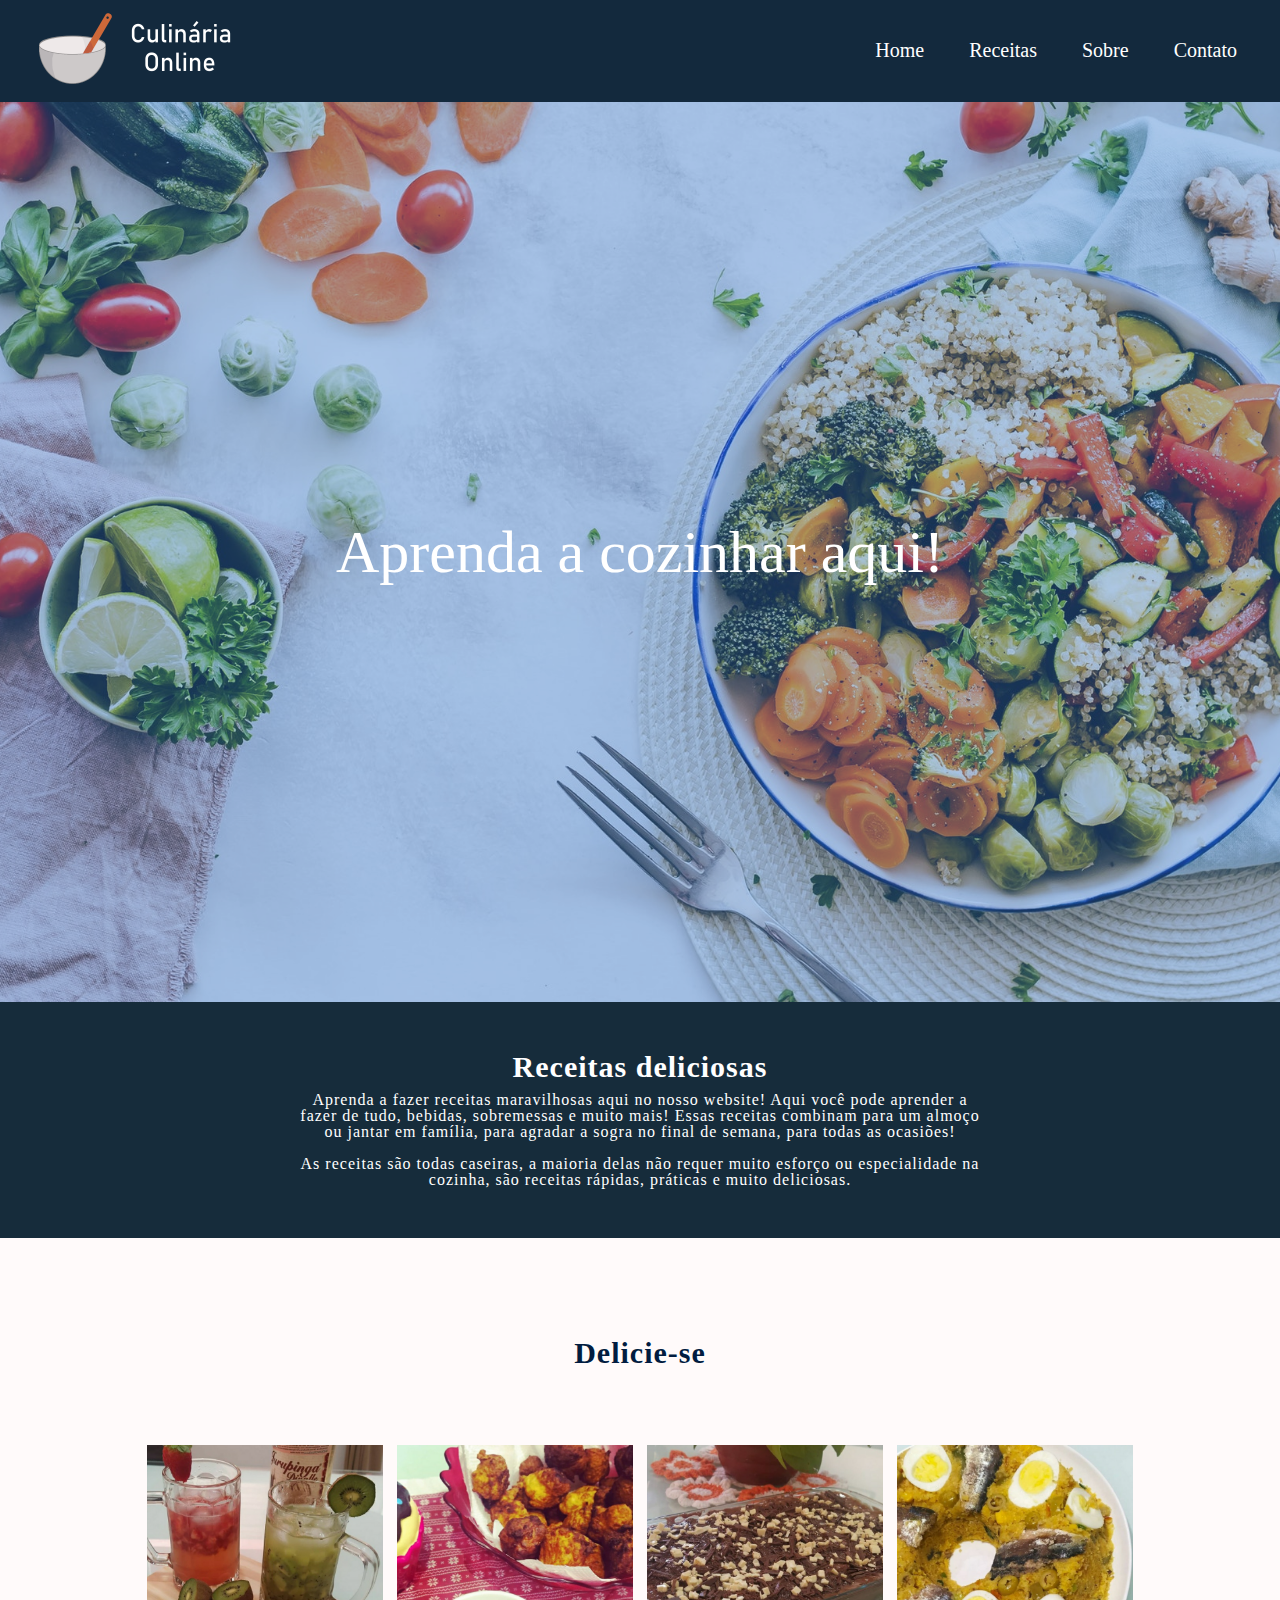
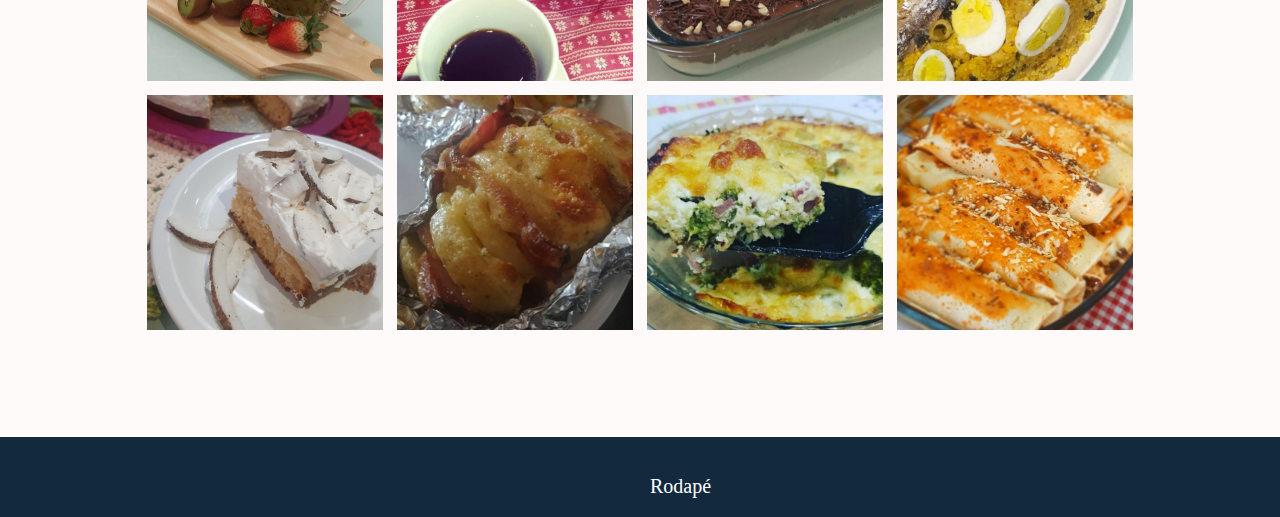
==== index.html @ c790b9dd "Versão 3 Site" ====
<!DOCTYPE html>

<html lang="pt-br">
<head>
	<meta charset="utf-8">
	<meta name="viewport" content="width=device-width, initial-scale=1.0">
	<title>Culinária Online</title>
  	<link rel="shortcut icon" href="img/culinaria_online(favicon).png">
 	<link rel="stylesheet" type="text/css" href="css/reset.css">
	<link rel="stylesheet" type="text/css" href="css/style.css">
</head>

<body>
	<header class="stick">
		<nav class="menu-opcoes">
			<h1><img src="img/culinaria_online(logo).png"></h1>
			<input type="checkbox" id="checkbox-menu">
			<label for="checkbox-menu" class="hamburguer">
				<span></span>
				<span></span>
				<span></span>
			</label>
			<ul>
				<li><a href="#">Home</a></li>
				<li><a href="#">Receitas</a></li>
				<li><a href="#">Sobre</a></li>
				<li><a href="#">Contato</a></li>
			</ul>
		</nav>
	</header>
	<div class="banner">
		<img src="img/comida_banner.jpg">
		<div class="content">
			<h2>Aprenda a cozinhar aqui!</h2>
		</div>
	</div>
	<section class="receitas">
		<div class="contentrec">
			<h2 class="heading">Receitas deliciosas</h2>
			<p class="texto"> Aprenda a fazer receitas maravilhosas aqui no nosso website! Aqui você pode aprender a fazer de tudo, bebidas, sobremessas e muito mais! Essas receitas combinam para um almoço ou jantar em família, para agradar a sogra no final de semana, para todas as ocasiões!<br><br> As receitas são todas caseiras, a maioria delas não requer muito esforço ou especialidade na cozinha, são receitas rápidas, práticas e muito deliciosas.</p>
		</div>
	</section>
	<section class="part3">
		<h2 class="titulo">Delicie-se</h2>
		<div class="galeria">
			<div class="imagem"><span><img src="img/caipirinha.png"></span> 
				<div class="datalhes">
					<div class="content2">
						<h2>Caipirinha</h2>
						<p>Quer aprender a fazer caipirinha? <a href="">Clique aqui</a></p>
					</div>
				</div>
			</div>
			<div class="imagem"><span><img src="img/bolinho-chuva.png"></span>
				<div class="datalhes">
					<div class="content2">
						<h2>Bolinho de chuva</h2>
						<p>Quer aprender a fazer bolinho de chuva? <a href="">Clique aqui</a></p>
					</div>
				</div>
			</div>
			<div class="imagem"><span><img src="img/doce-choco.png"></span>
				<div class="datalhes">
					<div class="content2">
						<h2>Prestígio de travessa</h2>
						<p>Quer aprender a fazer prestígio de travessa? <a href="">Clique aqui</a></p>
					</div>
				</div>
			</div>
			<div class="imagem"><span><img src="img/cuscuz-paulistapng.png"></span>
				<div class="datalhes">
					<div class="content2">
						<h2>Cuscuz paulista</h2>
						<p>Quer aprender a fazer cuscuz paulista? <a href="">Clique aqui</a></p>
					</div>
				</div>
			</div>
			<div class="imagem"><span><img src="img/doce-coco.png"></span>
				<div class="datalhes">
					<div class="content2">
						<h2>Doce de coco</h2>
						<p>Quer aprender a fazer quer fazer doce de coco? <a href="">Clique aqui</a></p>
					</div>
				</div>
			</div>
			<div class="imagem"><span><img src="img/batata-recheada.png"></span>
				<div class="datalhes">
					<div class="content2">
						<h2>Batata recheada</h2>
						<p>Quer aprender a fazer batata recheada? <a href="">Clique aqui</a></p>
					</div>
				</div>
			</div>
			<div class="imagem"><span><img src="img/brocolis-gratinado.png"></span>
				<div class="datalhes">
					<div class="content2">
						<h2>Brócolis gratinado</h2>
						<p>Quer aprender a fazer brócolis gratinado? <a href="">Clique aqui</a></p>
					</div>
				</div>
			</div>
			<div class="imagem"><span><img src="img/lasanha.png"></span>
				<div class="datalhes">
					<div class="content2">
						<h2>Panqueca recehada</h2>
						<p>Quer aprender a fazer panqueca recheada? <a href="">Clique aqui</a></p>
					</div>
				</div>
			</div>
		</div>
	</section>

	<footer>
		<h1> Rodapé </h1>

	</footer>
	
</body>
</html>
---- css/style.css ----
*{
		margin: 0;
		padding: 0;
		box-sizing: border-box;
	}

	body {
		font-family: Bahnschrift;
		color: #001D49;
		background-color: #FFFAFA;
	}

	html {
		scroll-behavior: smooth;
	}

	header{
	}

	nav {
		position: relative;
    	background: #13293D;
  		padding: 0;
    	color: #fff;
    	overflow: hidden;
    	display: flex;
    	flex-direction: column;
    	align-items: center;
	}

	nav ul{
		float: right;
		list-style: none;
	}

	nav ul li {
		display: inline-block;
		line-height: 50px;
		margin: 0 15px; 
	}

	nav ul li a{
		position: relative;
		padding: 10px 8px;
		color: #ffffff;
		font-size: 20px;
		text-decoration: none;
	}

	nav a:hover {
		background: #E8F1F2;
		color: #13293D;
		transition: 0.5s;
	}


	h1 {
		position: relative;
		padding: 5px 0;
		color: #fff;
		font-size: 18px;
		text-decoration: none;
	}

	footer {
		position: relative;
    	background: #13293D;
  		padding: 10px;
  		width: 100%;
  		height: 80px;
    	color: #fff;
    	overflow: hidden;
    	display: flex;
    	flex-direction: column;
	}

	footer h1 {
		position: absolute;
		width: 20%;
		top: 50;
		bottom: 20%;
		font-size: 20px;
		margin-left: 50%;

	}
	
	.banner {
		position: relative;
		width: 100%;
		height: 100vh;
		background: #3475ca;
		display: flex;
		justify-content: center;
		align-items: center;
	}
	
	.banner img{
		position: absolute;
		top: 0;
		left: 0;
		width: 100%;
		height: 100%;
		object-fit: cover;
		opacity: 0.6;
	}

	.banner .content {
		position: relative;
		max-width: 750px;
		text-align: center;
	}

	.banner .content h2 {
		color: #fff;
		font-size: 60px;

	}

	.receitas{
		position: relative;
		width: 100%;
		display: flex;
	}

	.receitas .contentrec {
		background: #162c3b;
		padding: 50px;
		padding-right: 300px;
		padding-left: 300px;
		width: 100%;
		color: #ffffff;
		align-items: center;
		text-align: center;
	}

	.heading {
		color: #fff;
		font-size: 30px; 
		font-weight: 600;
		letter-spacing: 1px;
		margin-bottom: 10px;
	}

	.texto {
		color: #fff;
		font-size: 16px;
		font-weight: 300;
		letter-spacing: 1px;
	}

	.part3 {
		padding: 50px;
		margin: 50px auto;
		max-width: 1100px;
	}

	.stick{
		position: -webkit-sticky;
  		position: sticky;
  		top: 0;
  		right: 0;
  		left: 0;
  		z-index: 1030;
  	}

  	.menu-opcoes{
  		text-align: center;
  	}


  	#checkbox-menu {
  		position: absolute;
  		opacity: 0;
  	}

  	.hamburguer {
  		cursor: pointer;
  		position: relative;
  		display: none;
  		height: 22px;
  		width: 30px;
  	}

  	.hamburguer span {
  		position: absolute;
  		display: flex;
  		height: 5px;
  		width: 100%;
  		border-radius: 30px;
  		background: #fff;
  		transition: 0.25s ease-in-out;

  	}

  	.hamburguer span:nth-child(1){
  		top: 0;
  	}

  	.hamburguer span:nth-child(2){
  		top: 8px;
  	}

  	.hamburguer span:nth-child(3){
  		top: 16px;
  	}

  	#checkbox-menu:checked + label span:nth-child(1) {
  		transform: rotate(-45deg);
  		top: 8px;
  	}

  	#checkbox-menu:checked + label span:nth-child(2) {
  		opacity: 0;
  	}

  	#checkbox-menu:checked + label span:nth-child(3) {
  		transform: rotate(45deg);
  		top: 8px;
  	}

  	.galeria {
  		display: flex;
  		flex-wrap: wrap;
  		flex-direction: row;
  		margin: 70px auto 0;
  	}

  	.galeria .imagem{
  		position: relative;
  		color: #fff;
  		padding: 7px;
  		width: calc(100% / 4);
  		box-sizing: border-box;
  		display: inline-block;
  	}

  	.galeria .imagem img {
  		width: 100%;
  		vertical-align: middle;
  		transition: all 0.3s ease;
  	}

  	.galeria .imagem span {
  		display: flex;
  		width: 100%;
  		position: relative;
  	}

  	.galeria .imagem:hover img {
  		transform: scale(1.1);
  	}

  	.galeria .imagem .datalhes {
  		position: absolute;
  		top: 10px;
  		left: 10px;
  		bottom: 10px;
  		right: 10px;
  		background: rgba(0,0,0, .8);
  		transform: scaleY(0);
  		transition: transform .5s;
  		letter-spacing: 1px;
  	}

  	.galeria .imagem:hover .datalhes {
  		transform: scaleY(1);
  	}

  	.galeria .imagem .datalhes a {
  		text-decoration: none;
  		color: #ff0;
  	}

  	.galeria .imagem .datalhes .content2 {
  		position: absolute;
  		top: 50%;
  		transform: translateY(-50%);
  		text-align: center;
  		padding: 15px;
  		color: #fff;
  	}

  	.galeria .imagem .datalhes .content2 h2 {
  		margin: 0;
		padding: 0;
		font-size: 20px;
		color: #ff0;	
	}

	.galeria .imagem .datalhes .content2 p {
		margin: 10px 0 0;
		padding: 0;
	}

  	.titulo {
		color: #011C40;
		font-size: 30px; 
		font-weight: 600;
		letter-spacing: 1px;
		margin-bottom: 10px;
		text-align: center;
	}

	.container .box{
		position: relative;
		width: 300px;
		height: 300px;
		background: #ff0;
		margin: 10px;
		box-sizing: border-box;
		display: inline-block;
	}	

  	@media screen and (max-width: 1000px){
		.galeria .imagem{
  			width: calc(100% / 3);
  		}  		
  	}

  	@media screen and (max-width: 800px){
		.galeria .imagem{
  			width: calc(100% / 2);
  		}  		
  	}

  	@media screen and (max-width: 676px){

		nav {
			display: block;
		}

		ul {
			position: fixed;
			width: 100%;
			height: 100vh;
			background: #0477BF;
			left: -100%;
			padding-top: 30px;
			text-align: center;
			transition: all .5s ease-in-out;
		}

		nav ul li {
			display: block;
		}

		nav ul li a{
			font-size: 20px; 
		}

		a:hover {
			background: none;
			color: #E8F1F2;
			transition: 0.5s;
		}

		#checkbox-menu:checked ~ ul {
			left: 0;
		}

		.hamburguer {
			display: block;
			position: absolute;
			top: 40%;
			right: 5%;
		}


		#checkbox-menu:checked + label span:nth-child(1) {
  			transform: rotate(-45deg);
  			top: 8px;
  		}

  		#checkbox-menu:checked + label span:nth-child(2) {
  			opacity: 0;
  		}

  		#checkbox-menu:checked + label span:nth-child(3) {
  			transform: rotate(45deg);
  			top: 8px;
  		}

  		#checkbox-menu {
  			top: 40%;
  			right: 5%;
  		}

  		.receitas .contentrec{
  			width: 100%;
  		}

  		.galeria .imagem{
  		width: calc(100% / 1);
  		padding: 10px;
  		}

  		.receitas .contentrec {
  			padding-right: 30px;
  			padding-left: 30px;
  		}
	}

	@media screen and (min-width: 677px) {

		nav {
			flex-direction: row;
			position: relative;
			justify-content: space-between;
			padding: 0 20px;
		}

		.menu-opcoes ul li {
			display: inline;
			margin-left: 10px;
		}

		.hamburger span {
			display: none;
		}
	}


/* comandos rascunho 
	nav {
		height: 50px;
		background: #13293D;
		overflow: hidden;
	}

	nav ul{
		float: right;
		margin-right: 25px;
		list-style: none;
	}

	nav ul li {
		display: block;
		line-height: 50px;
		margin: 0 15px;
	}

	nav ul li a {
		position: relative;
		padding: 10px 8px;
		color: #ffffff;
		font-size: 18px;
		text-decoration: none;
	}

	nav a:hover {
		background: #E8F1F2;
		color: #13293D;
	} 

	*/
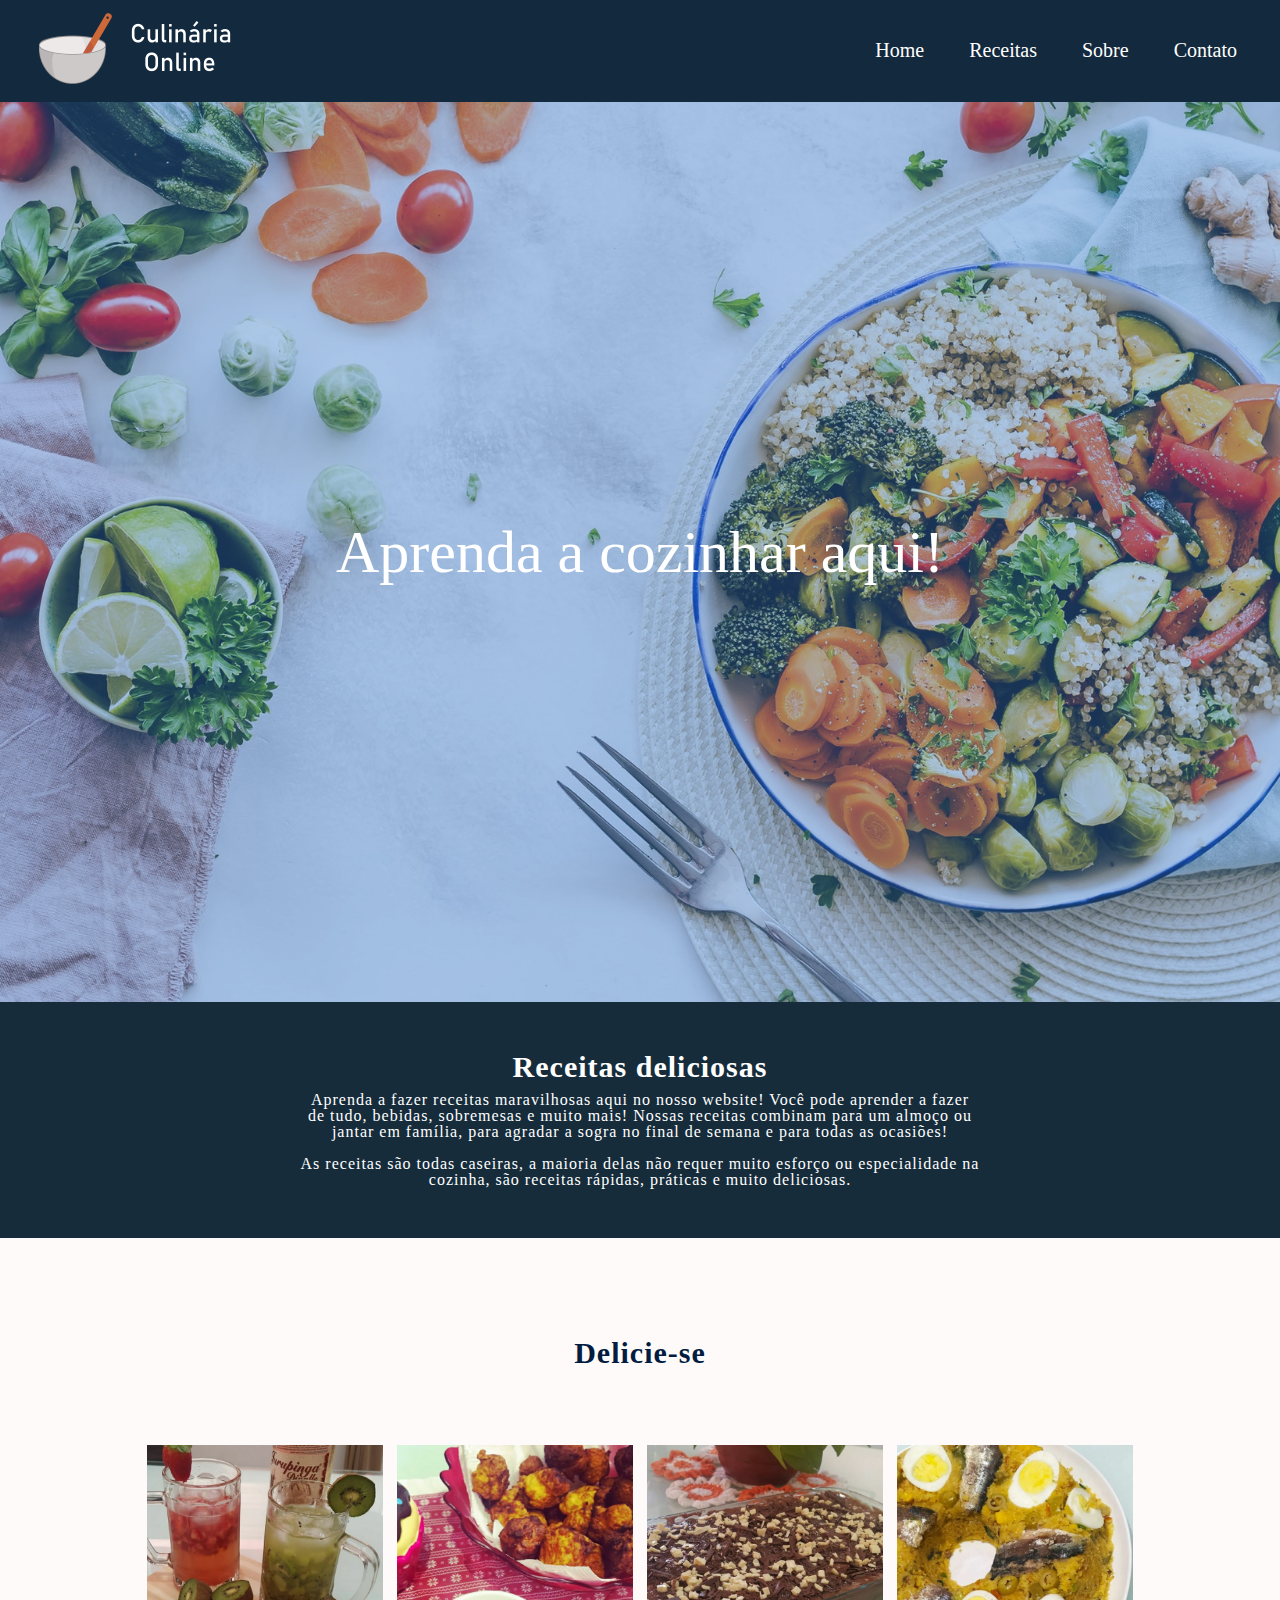
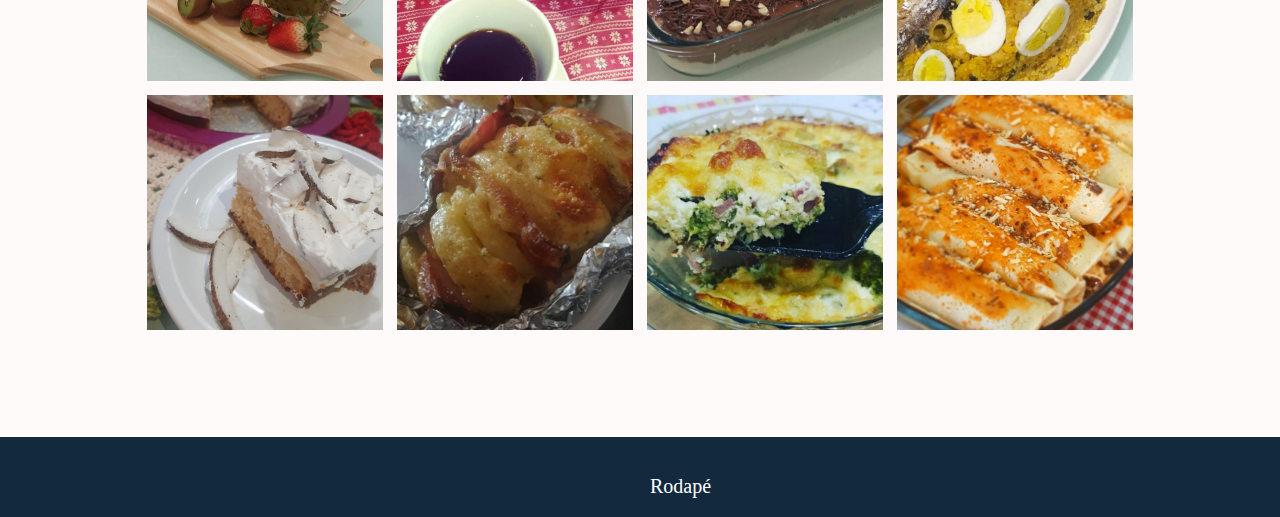
==== commit 6d318004: "Add files via upload" ====
--- a/index.html
+++ b/index.html
@@ -37,7 +37,7 @@
 	<section class="receitas">
 		<div class="contentrec">
 			<h2 class="heading">Receitas deliciosas</h2>
-			<p class="texto"> Aprenda a fazer receitas maravilhosas aqui no nosso website! Aqui você pode aprender a fazer de tudo, bebidas, sobremessas e muito mais! Essas receitas combinam para um almoço ou jantar em família, para agradar a sogra no final de semana, para todas as ocasiões!<br><br> As receitas são todas caseiras, a maioria delas não requer muito esforço ou especialidade na cozinha, são receitas rápidas, práticas e muito deliciosas.</p>
+			<p class="texto"> Aprenda a fazer receitas maravilhosas aqui no nosso website! Você pode aprender a fazer de tudo, bebidas, sobremesas e muito mais! Nossas receitas combinam para um almoço ou jantar em família, para agradar a sogra no final de semana e para todas as ocasiões!<br><br> As receitas são todas caseiras, a maioria delas não requer muito esforço ou especialidade na cozinha, são receitas rápidas, práticas e muito deliciosas.</p>
 		</div>
 	</section>
 	<section class="part3">
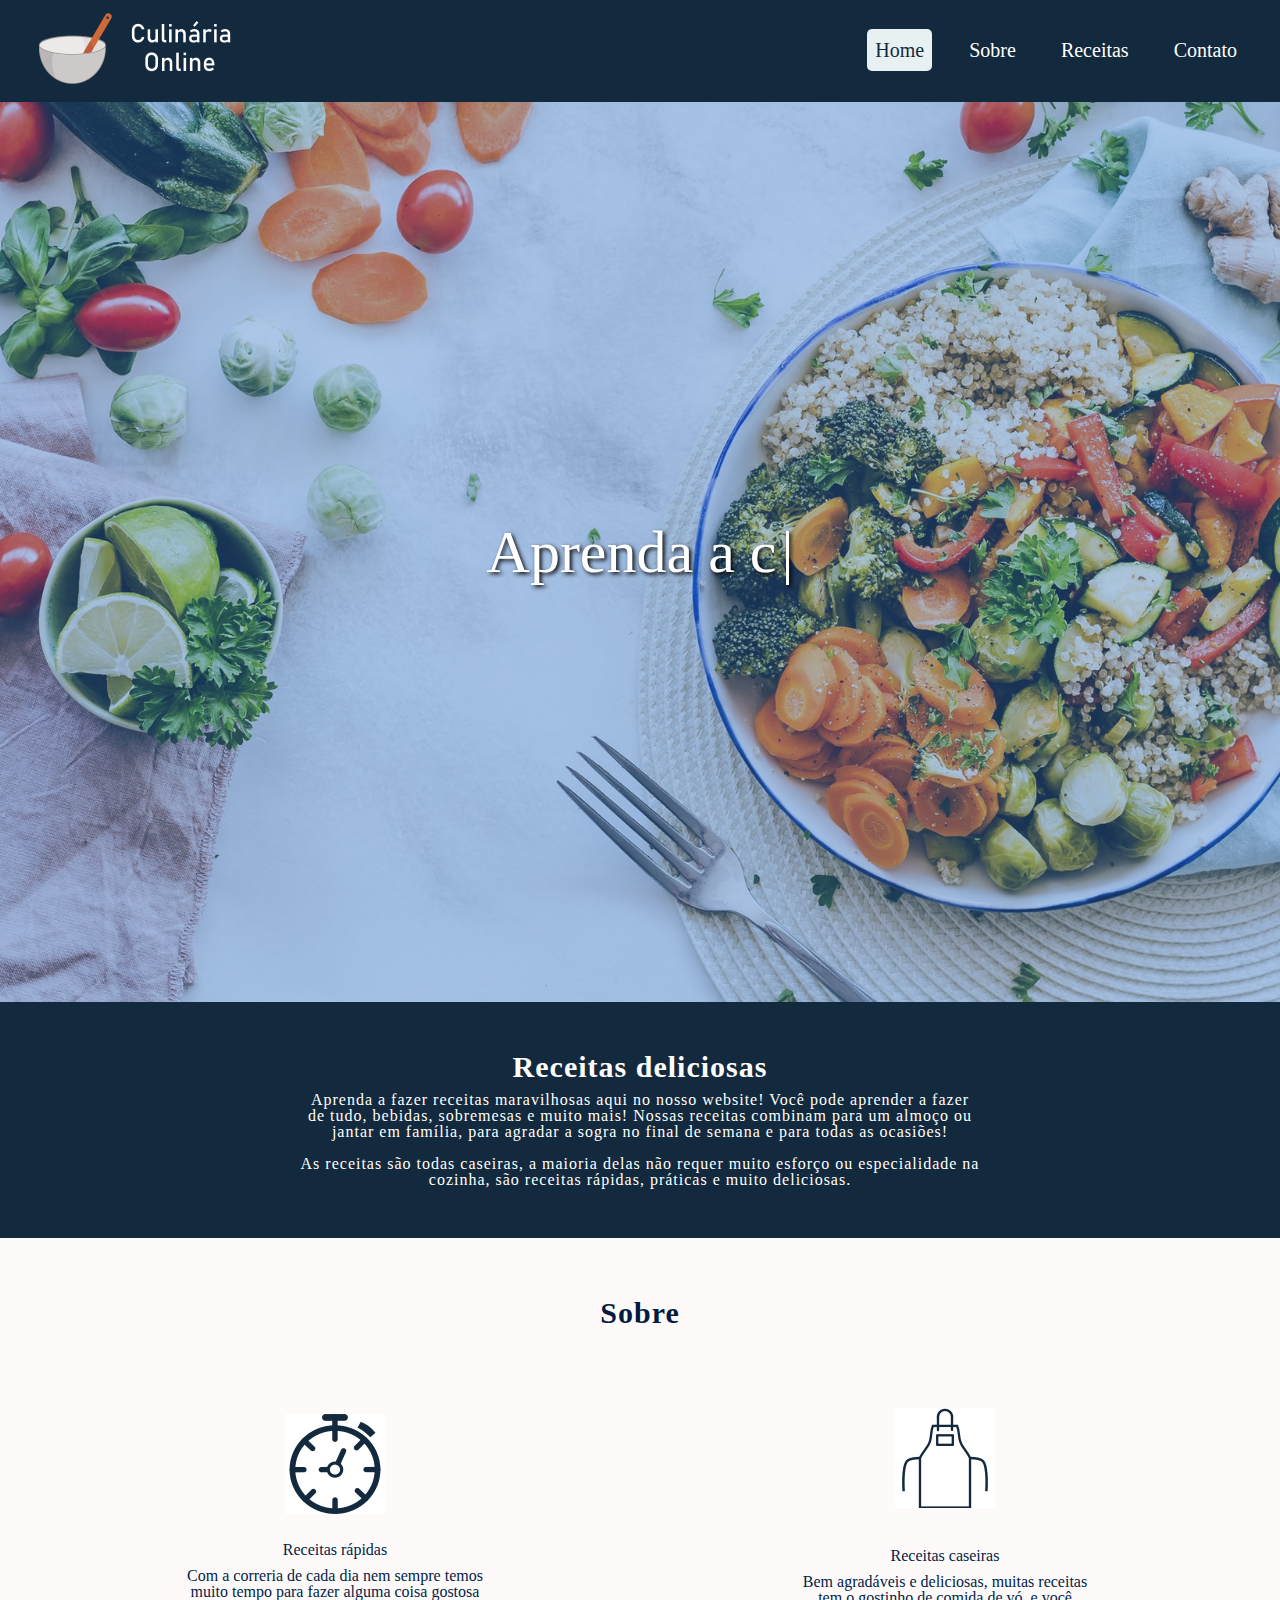
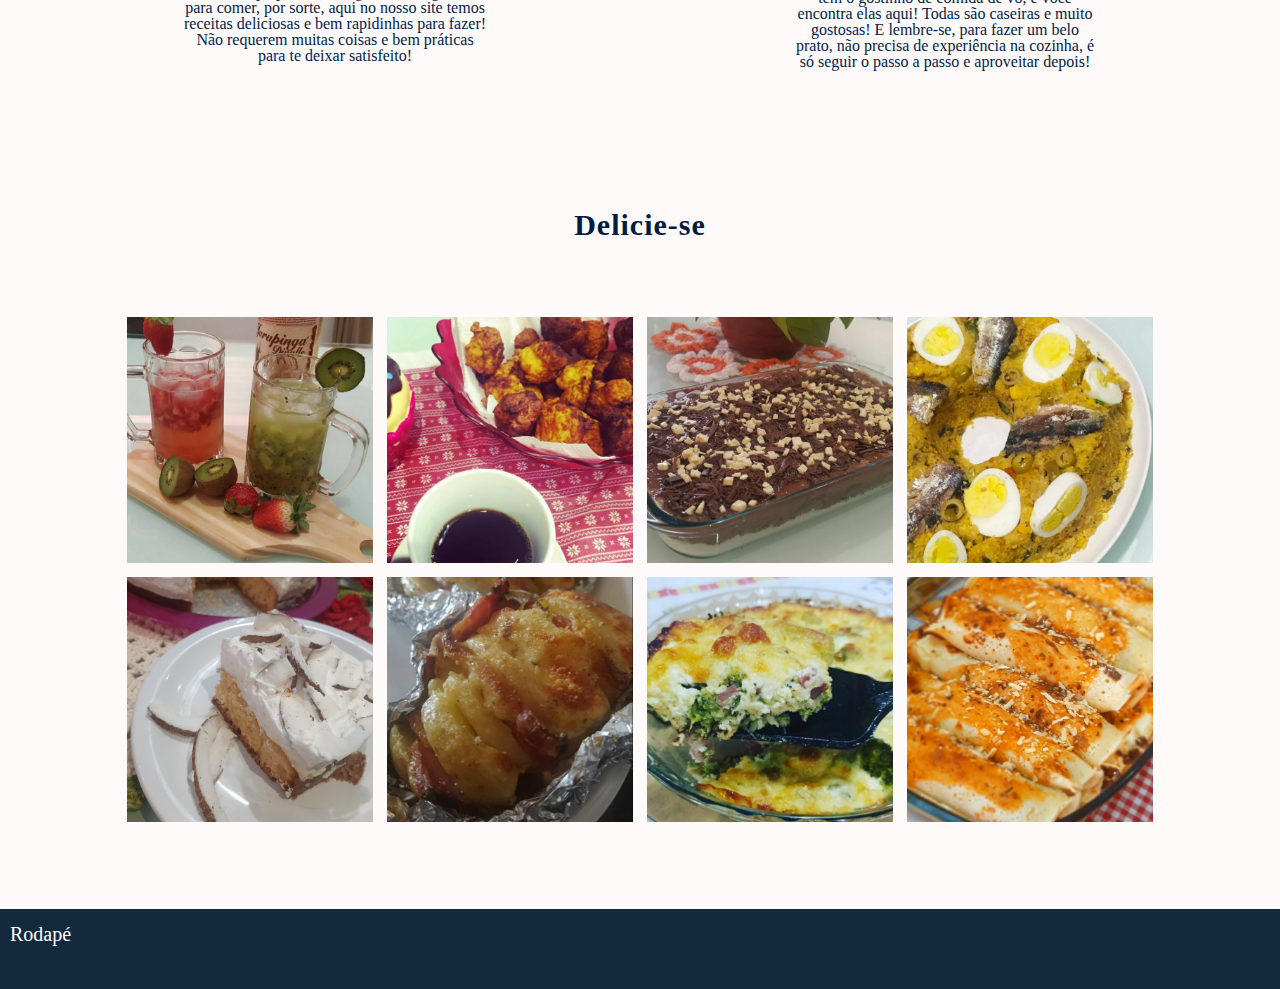
==== commit 1a91fc16: "ultima versão site" ====
--- a/index.html
+++ b/index.html
@@ -4,6 +4,7 @@
 <head>
 	<meta charset="utf-8">
 	<meta name="viewport" content="width=device-width, initial-scale=1.0">
+	<meta http-equiv="X-UA-Compatible" content="ie=edge">
 	<title>Culinária Online</title>
   	<link rel="shortcut icon" href="img/culinaria_online(favicon).png">
  	<link rel="stylesheet" type="text/css" href="css/reset.css">
@@ -21,10 +22,10 @@
 				<span></span>
 			</label>
 			<ul>
-				<li><a href="#">Home</a></li>
-				<li><a href="#">Receitas</a></li>
-				<li><a href="#">Sobre</a></li>
-				<li><a href="#">Contato</a></li>
+				<li><a href="" class="ativado">Home</a></li>
+				<li><a href="#sobre">Sobre</a></li>
+				<li><a href="#receitas">Receitas</a></li>
+				<li><a href="contato.html">Contato</a></li>
 			</ul>
 		</nav>
 	</header>
@@ -40,14 +41,30 @@
 			<p class="texto"> Aprenda a fazer receitas maravilhosas aqui no nosso website! Você pode aprender a fazer de tudo, bebidas, sobremesas e muito mais! Nossas receitas combinam para um almoço ou jantar em família, para agradar a sogra no final de semana e para todas as ocasiões!<br><br> As receitas são todas caseiras, a maioria delas não requer muito esforço ou especialidade na cozinha, são receitas rápidas, práticas e muito deliciosas.</p>
 		</div>
 	</section>
-	<section class="part3">
+
+	<h2 class="titulo2">Sobre</h2>
+	<section id="sobre">
+		<div class="sobre">
+			<img src="img/reloginho.png">
+			<h2>Receitas rápidas</h2>
+			<p>Com a correria de cada dia nem sempre temos muito tempo para fazer alguma coisa gostosa para comer, por sorte, aqui no nosso site temos receitas deliciosas e bem rapidinhas para fazer! Não requerem muitas coisas e bem práticas para te deixar satisfeito!</p>
+		</div>
+		<div class="sobre"></div>
+		<div class="sobre">
+			<img src="img/avental.png" class="pading">
+			<h2>Receitas caseiras</h2>
+			<p>Bem agradáveis e deliciosas, muitas receitas tem o gostinho de comida de vó, e você encontra elas aqui! Todas são caseiras e muito gostosas! E lembre-se, para fazer um belo prato, não precisa de experiência na cozinha, é só seguir o passo a passo e aproveitar depois!</p>
+		</div>
+	</section>
+
+	<section class="part3" id="receitas">
 		<h2 class="titulo">Delicie-se</h2>
 		<div class="galeria">
 			<div class="imagem"><span><img src="img/caipirinha.png"></span> 
 				<div class="datalhes">
 					<div class="content2">
 						<h2>Caipirinha</h2>
-						<p>Quer aprender a fazer caipirinha? <a href="">Clique aqui</a></p>
+						<p>Quer aprender a fazer caipirinha? <a data-tab-target="#caipirinha">Clique aqui</a></p>
 					</div>
 				</div>
 			</div>
@@ -55,7 +72,7 @@
 				<div class="datalhes">
 					<div class="content2">
 						<h2>Bolinho de chuva</h2>
-						<p>Quer aprender a fazer bolinho de chuva? <a href="">Clique aqui</a></p>
+						<p>Quer aprender a fazer bolinho de chuva? <a data-tab-target="#bolinhochuva">Clique aqui</a></p>
 					</div>
 				</div>
 			</div>
@@ -63,7 +80,7 @@
 				<div class="datalhes">
 					<div class="content2">
 						<h2>Prestígio de travessa</h2>
-						<p>Quer aprender a fazer prestígio de travessa? <a href="">Clique aqui</a></p>
+						<p>Quer aprender a fazer prestígio de travessa? <a data-tab-target="#docechoco">Clique aqui</a></p>
 					</div>
 				</div>
 			</div>
@@ -71,7 +88,7 @@
 				<div class="datalhes">
 					<div class="content2">
 						<h2>Cuscuz paulista</h2>
-						<p>Quer aprender a fazer cuscuz paulista? <a href="">Clique aqui</a></p>
+						<p>Quer aprender a fazer cuscuz paulista? <a data-tab-target="#cuscuzpaulista">Clique aqui</a></p>
 					</div>
 				</div>
 			</div>
@@ -79,7 +96,7 @@
 				<div class="datalhes">
 					<div class="content2">
 						<h2>Doce de coco</h2>
-						<p>Quer aprender a fazer quer fazer doce de coco? <a href="">Clique aqui</a></p>
+						<p>Quer aprender a fazer quer fazer doce de coco? <a data-tab-target="#docecoco">Clique aqui</a></p>
 					</div>
 				</div>
 			</div>
@@ -87,7 +104,7 @@
 				<div class="datalhes">
 					<div class="content2">
 						<h2>Batata recheada</h2>
-						<p>Quer aprender a fazer batata recheada? <a href="">Clique aqui</a></p>
+						<p>Quer aprender a fazer batata recheada? <a data-tab-target="#batatarecheada">Clique aqui</a></p>
 					</div>
 				</div>
 			</div>
@@ -95,25 +112,154 @@
 				<div class="datalhes">
 					<div class="content2">
 						<h2>Brócolis gratinado</h2>
-						<p>Quer aprender a fazer brócolis gratinado? <a href="">Clique aqui</a></p>
+						<p>Quer aprender a fazer brócolis gratinado? <a data-tab-target="#brocolisgratinado">Clique aqui</a></p>
 					</div>
 				</div>
 			</div>
 			<div class="imagem"><span><img src="img/lasanha.png"></span>
 				<div class="datalhes">
 					<div class="content2">
-						<h2>Panqueca recehada</h2>
-						<p>Quer aprender a fazer panqueca recheada? <a href="">Clique aqui</a></p>
-					</div>
-				</div>
-			</div>
+						<h2>Panqueca recheada</h2>
+						<p>Quer aprender a fazer panqueca recheada? <a data-tab-target="#panquecarecheada">Clique aqui</a></p>
+					</div>
+				</div>
+			</div>
+		</div>
+
+		<div class="pag-visu" id="caipirinha" data-tab-content>
+		<div class="detalhes">
+			<span class="title"><img src="img/culinaria_online(favicon).png"><h2>Vamos ver o que precisa para essa receita</h2></span>
+			<input type="checkbox" id="checkbox-X">
+				<label for="checkbox-X" class="xzinho">
+					<span></span>
+					<span></span>
+				</label>
+		</div>
+		<div class="caixa-conteudo">
+			<p> Bla bla bla Bla bla bla Bla bla bla Bla bla bla Bla bla bla Bla bla bla Bla bla bla Bla bla bla Bla bla bla Bla bla bla Bla bla bla Bla bla bla Bla bla bla Bla bla bla Bla bla bla Bla bla bla Bla bla bla Bla bla bla Bla bla bla Bla bla bla Bla bla bla Bla bla bla Bla bla bla Bla bla bla Bla bla bla Bla bla bla Bla bla bla Bla bla bla BlaBla bla bla Bla bla bla Bla bla bla Bla bla bla Bla bla bla Bla bla bla Bla bla bla Bla bla bla Bla bla bla Bla bla bla Bla bla bla Bla bla bla Bla bla bla Bla bla bla Bla bla bla Bla bla bla Bla bla bla Bla bla bla Bla bla bla Bla bla bla Bla bla bla Bla bla bla Bla bla bla Bla bla bla Bla bla bla Bla bla bla Bla bla bla Bla bla bla Bla bla bla Bla bla bla Bla bla bla Bla bla bla Bla bla bla Bla bla bla Bla bla bla Bla bla bla Bla bla bla Bla bla bla Bla bla bla Bla bla bla Bla bla bla Bla bla bla Bla bla bla Bla bla bla Bla bla bla Bla bla bla Bla bla bla Bla bla bla Bla bla bla Bla bla bla Bla bla bla Bla bla bla Bla bla bla Bla bla bla Bla bla bla Bla bla bla Bla bla bla Bla bla blaBla bla bla Bla bla bla Bla bla bla Bla bla bla Bla bla bla Bla bla bla Bla bla bla Bla bla bla Bla bla bla Bla bla bla Bla bla bla Bla bla bla Bla bla bla Bla bla bla Bla bla bla Bla bla bla Bla bla bla Bla bla bla Bla bla bla Bla bla bla Bla bla bla Bla bla bla Bla bla bla Bla bla bla Bla bla bla Bla bla bla Bla bla bla Bla bla bla Bla bla bla Bla bla bla Bla bla bla Bla bla bla Bla bla bla Bla bla bla Bla bla bla Bla bla bla Bla bla bla Bla bla bla Bla bla bla Bla bla bla Bla bla bla Bla bla bla Bla bla bla Bla bla bla Bla bla bla Bla bla bla Bla bla bla Bla bla bla Bla bla bla Bla bla bla Bla bla bla Bla bla bla Bla bla bla Bla bla bla Bla bla bla Bla bla bla Bla bla bla Bla bla bla bla bla Bla bla bla Bla bla bla Bla bla bla Bla bla bla Bla bla bla Bla bla bla Bla bla bla Bla bla bla Bla bla bla Bla bla bla Bla bla bla Bla bla bla Bla bla bla Bla bla bla Bla bla bla Bla bla bla Bla bla bla Bla bla bla Bla bla bla Bla bla bla Bla bla bla Bla bla bla Bla bla bla Bla bla bla Bla bla bla Bla bla bla Bla bla bla Bla bla bla Bla bla bla</p>
+		</div>
+		</div>
+		<div class="pag-visu" id="bolinhochuva" data-tab-content>
+		<div class="detalhes">
+			<span class="title"><img src="img/culinaria_online(favicon).png"><h2>Vamos ver o que precisa para essa receita</h2></span>
+			<input type="checkbox" id="checkbox-X">
+				<label for="checkbox-X" class="xzinho">
+					<span></span>
+					<span></span>
+				</label>
+		</div>
+		<div class="caixa-conteudo">
+			<p> Bla bla bla Bla bla bla Bla bla bla Bla bla bla Bla bla bla Bla bla bla Bla bla bla Bla bla bla Bla bla bla Bla bla bla Bla bla bla Bla bla bla Bla bla bla Bla bla bla Bla bla bla Bla bla bla Bla bla bla Bla bla bla Bla bla bla Bla bla bla Bla bla bla Bla bla bla Bla bla bla Bla bla bla Bla bla bla Bla bla bla Bla bla bla Bla bla bla Bla bla bla Bla bla bla Bla bla bla Bla bla bla Bla bla bla Bla bla bla Bla bla bla Bla bla bla Bla bla bla Bla bla bla Bla bla bla Bla bla bla Bla bla bla Bla bla bla Bla bla bla Bla bla bla Bla bla bla Bla bla bla Bla bla bla Bla bla bla Bla bla bla Bla bla bla Bla bla bla Bla bla bla Bla bla bla Bla bla bla Bla bla bla Bla bla bla Bla bla bla Bla bla bla</p>
+		</div>
+		</div>
+		<div class="pag-visu" id="docechoco" data-tab-content>
+		<div class="detalhes">
+			<span class="title"><img src="img/culinaria_online(favicon).png"><h2>Vamos ver o que precisa para essa receita</h2></span>
+			<input type="checkbox" id="checkbox-X">
+				<label for="checkbox-X" class="xzinho">
+					<span></span>
+					<span></span>
+				</label>
+		</div>
+		<div class="caixa-conteudo">
+			<p> Bla bla bla Bla bla bla Bla bla bla Bla bla bla Bla bla bla Bla bla bla Bla bla bla Bla bla bla Bla bla bla Bla bla bla Bla bla bla Bla bla bla Bla bla bla Bla bla bla Bla bla bla Bla bla bla Bla bla bla Bla bla bla Bla bla bla Bla bla bla Bla bla bla Bla bla bla Bla bla bla Bla bla bla Bla bla bla Bla bla bla Bla bla bla Bla bla bla Bla bla bla Bla bla bla Bla bla bla Bla bla bla Bla bla bla Bla bla bla Bla bla bla Bla bla bla Bla bla bla Bla bla bla Bla bla bla Bla bla bla Bla bla bla Bla bla bla Bla bla bla Bla bla bla Bla bla bla Bla bla bla Bla bla bla Bla bla bla Bla bla bla Bla bla bla Bla bla bla Bla bla bla Bla bla bla Bla bla bla Bla bla bla Bla bla bla Bla bla bla Bla bla bla</p>
+		</div>
+		</div>
+		<div class="pag-visu" id="cuscuzpaulista" data-tab-content>
+		<div class="detalhes">
+			<span class="title"><img src="img/culinaria_online(favicon).png"><h2>Vamos ver o que precisa para essa receita</h2></span>
+			<input type="checkbox" id="checkbox-X">
+				<label for="checkbox-X" class="xzinho">
+					<span></span>
+					<span></span>
+				</label>
+		</div>
+		<div class="caixa-conteudo">
+			<p> Bla bla bla Bla bla bla Bla bla bla Bla bla bla Bla bla bla Bla bla bla Bla bla bla Bla bla bla Bla bla bla Bla bla bla Bla bla bla Bla bla bla Bla bla bla Bla bla bla Bla bla bla Bla bla bla Bla bla bla Bla bla bla Bla bla bla Bla bla bla Bla bla bla Bla bla bla Bla bla bla Bla bla bla Bla bla bla Bla bla bla Bla bla bla Bla bla bla Bla bla bla Bla bla bla Bla bla bla Bla bla bla Bla bla bla Bla bla bla Bla bla bla Bla bla bla Bla bla bla Bla bla bla Bla bla bla Bla bla bla Bla bla bla Bla bla bla Bla bla bla Bla bla bla Bla bla bla Bla bla bla Bla bla bla Bla bla bla Bla bla bla Bla bla bla Bla bla bla Bla bla bla Bla bla bla Bla bla bla Bla bla bla Bla bla bla Bla bla bla Bla bla bla</p>
+		</div>
+		</div>
+		<div class="pag-visu" id="docecoco" data-tab-content>
+		<div class="detalhes">
+			<span class="title"><img src="img/culinaria_online(favicon).png"><h2>Vamos ver o que precisa para essa receita</h2></span>
+			<input type="checkbox" id="checkbox-X">
+				<label for="checkbox-X" class="xzinho">
+					<span></span>
+					<span></span>
+				</label>
+		</div>
+		<div class="caixa-conteudo">
+			<p> Bla bla bla Bla bla bla Bla bla bla Bla bla bla Bla bla bla Bla bla bla Bla bla bla Bla bla bla Bla bla bla Bla bla bla Bla bla bla Bla bla bla Bla bla bla Bla bla bla Bla bla bla Bla bla bla Bla bla bla Bla bla bla Bla bla bla Bla bla bla Bla bla bla Bla bla bla Bla bla bla Bla bla bla Bla bla bla Bla bla bla Bla bla bla Bla bla bla Bla bla bla Bla bla bla Bla bla bla Bla bla bla Bla bla bla Bla bla bla Bla bla bla Bla bla bla Bla bla bla Bla bla bla Bla bla bla Bla bla bla Bla bla bla Bla bla bla Bla bla bla Bla bla bla Bla bla bla Bla bla bla Bla bla bla Bla bla bla Bla bla bla Bla bla bla Bla bla bla Bla bla bla Bla bla bla Bla bla bla Bla bla bla Bla bla bla Bla bla bla Bla bla bla</p>
+		</div>
+		</div>
+		<div class="pag-visu" id="batatarecheada" data-tab-content>
+		<div class="detalhes">
+			<span class="title"><img src="img/culinaria_online(favicon).png"><h2>Vamos ver o que precisa para essa receita</h2></span>
+			<input type="checkbox" id="checkbox-X">
+				<label for="checkbox-X" class="xzinho">
+					<span></span>
+					<span></span>
+				</label>
+		</div>
+		<div class="caixa-conteudo">
+			<p> Bla bla bla Bla bla bla Bla bla bla Bla bla bla Bla bla bla Bla bla bla Bla bla bla Bla bla bla Bla bla bla Bla bla bla Bla bla bla Bla bla bla Bla bla bla Bla bla bla Bla bla bla Bla bla bla Bla bla bla Bla bla bla Bla bla bla Bla bla bla Bla bla bla Bla bla bla Bla bla bla Bla bla bla Bla bla bla Bla bla bla Bla bla bla Bla bla bla Bla bla bla Bla bla bla Bla bla bla Bla bla bla Bla bla bla Bla bla bla Bla bla bla Bla bla bla Bla bla bla Bla bla bla Bla bla bla Bla bla bla Bla bla bla Bla bla bla Bla bla bla Bla bla bla Bla bla bla Bla bla bla Bla bla bla Bla bla bla Bla bla bla Bla bla bla Bla bla bla Bla bla bla Bla bla bla Bla bla bla Bla bla bla Bla bla bla Bla bla bla Bla bla bla</p>
+		</div>
+		</div>
+		<div class="pag-visu" id="brocolisgratinado" data-tab-content>
+		<div class="detalhes">
+			<span class="title"><img src="img/culinaria_online(favicon).png"><h2>Vamos ver o que precisa para essa receita</h2></span>
+			<input type="checkbox" id="checkbox-X">
+				<label for="checkbox-X" class="xzinho">
+					<span></span>
+					<span></span>
+				</label>
+		</div>
+		<div class="caixa-conteudo">
+			<p> Bla bla bla Bla bla bla Bla bla bla Bla bla bla Bla bla bla Bla bla bla Bla bla bla Bla bla bla Bla bla bla Bla bla bla Bla bla bla Bla bla bla Bla bla bla Bla bla bla Bla bla bla Bla bla bla Bla bla bla Bla bla bla Bla bla bla Bla bla bla Bla bla bla Bla bla bla Bla bla bla Bla bla bla Bla bla bla Bla bla bla Bla bla bla Bla bla bla Bla bla bla Bla bla bla Bla bla bla Bla bla bla Bla bla bla Bla bla bla Bla bla bla Bla bla bla Bla bla bla Bla bla bla Bla bla bla Bla bla bla Bla bla bla Bla bla bla Bla bla bla Bla bla bla Bla bla bla Bla bla bla Bla bla bla Bla bla bla Bla bla bla Bla bla bla Bla bla bla Bla bla bla Bla bla bla Bla bla bla Bla bla bla Bla bla bla Bla bla bla Bla bla bla</p>
+		</div>
+		</div>
+		<div class="pag-visu" id="panquecarecheada" data-tab-content>
+		<div class="detalhes">
+			<span class="title"><img src="img/culinaria_online(favicon).png"><h2>Vamos ver o que precisa para essa receita</h2></span>
+			<input type="checkbox" id="checkbox-X">
+				<label for="checkbox-X" class="xzinho">
+					<span></span>
+					<span></span>
+				</label>
+		</div>
+		<div class="caixa-conteudo">
+			<p> Bla bla bla Bla bla bla Bla bla bla Bla bla bla Bla bla bla Bla bla bla Bla bla bla Bla bla bla Bla bla bla Bla bla bla Bla bla bla Bla bla bla Bla bla bla Bla bla bla Bla bla bla Bla bla bla Bla bla bla Bla bla bla Bla bla bla Bla bla bla Bla bla bla Bla bla bla Bla bla bla Bla bla bla Bla bla bla Bla bla bla Bla bla bla Bla bla bla Bla bla bla Bla bla bla Bla bla bla Bla bla bla Bla bla bla Bla bla bla Bla bla bla Bla bla bla Bla bla bla Bla bla bla Bla bla bla Bla bla bla Bla bla bla Bla bla bla Bla bla bla Bla bla bla Bla bla bla Bla bla bla Bla bla bla Bla bla bla Bla bla bla Bla bla bla Bla bla bla Bla bla bla Bla bla bla Bla bla bla Bla bla bla Bla bla bla Bla bla bla Bla bla bla</p>
+		</div>
 		</div>
 	</section>
 
 	<footer>
 		<h1> Rodapé </h1>
-
 	</footer>
 	
+	<script>
+		function tipeWrite(elemento) {
+			const textArray = elemento.innerHTML.split('');
+			elemento.innerHTML = '';
+			textArray.forEach((letra, i) =>{
+			setTimeout(() => elemento.innerHTML += letra, 75 * i);
+			});
+		}
+
+		const titulo = document.querySelector('.content h2')
+		tipeWrite(titulo);
+
+		const tabs = document.querySelectorAll('[data-tab-target]')
+		const tabContents = document.querySelectorAll('[data-tab-content]')
+
+		tabs.forEach(tab => {
+			tab.addEventListener('click', () => {
+				const target = document.querySelector(tab.dataset.tabTarget)
+				tabContents.forEach(tabContent => {
+					tabContent.classList.remove('active')
+				})
+				target.classList.add('active')
+			})
+		})
+	</script>
 </body>
 </html>			--- a/css/style.css
+++ b/css/style.css
@@ -47,10 +47,11 @@
 		text-decoration: none;
 	}
 
-	nav a:hover {
+	nav a.ativado, a:hover {
 		background: #E8F1F2;
 		color: #13293D;
 		transition: 0.5s;
+		border-radius: 5px;
 	}
 
 
@@ -76,12 +77,8 @@
 
 	footer h1 {
 		position: absolute;
-		width: 20%;
-		top: 50;
-		bottom: 20%;
 		font-size: 20px;
-		margin-left: 50%;
-
+		justify-content: center;
 	}
 	
 	.banner {
@@ -94,6 +91,64 @@
 		align-items: center;
 	}
 	
+	.bannercontato {
+		position: relative;
+		width: 100%;
+		height: 100vh;
+		background: #ADD8E6;
+		display: flex;
+		justify-content: center;
+		align-items: center;
+	}
+
+	.bannercontato .content {
+		position: relative;
+		max-width: 750px;
+		text-align: center;
+	}
+
+	.bannercontato .content h2{
+		color: #fff;
+		font-size: 60px;
+		text-align: center;
+		margin: 60px auto;
+		text-shadow: 2px 2px 4px #000000;
+	}
+
+	.bannercontato .content p{
+		color: #fff;
+		font-size: 60px;
+		text-align: center;
+		margin: 60px auto;
+		text-shadow: 2px 2px 4px #000000;
+	}
+
+	.bannercontato .content p{
+		color: #fff;
+		font-size: 30px;
+		text-align: center;
+		margin: 60px auto;
+		text-shadow: 2px 2px 4px #000000;
+	}
+
+	.bannercontato .content h2:after {
+		content: '|';
+		margin-left: 5px;
+		opacity: 1;
+		animation: pisca .7s infinite; 
+	}
+
+	@keyframes pisca {
+		0% {
+			opacity: 1; 
+		}
+
+		50% {
+			opacity: 0;
+		}
+
+	}
+
 	.banner img{
 		position: absolute;
 		top: 0;
@@ -113,6 +168,26 @@
 	.banner .content h2 {
 		color: #fff;
 		font-size: 60px;
+		text-align: center;
+		margin: 60px auto;
+		text-shadow: 2px 2px 4px #000000;
+	}
+
+	.banner .content h2:after {
+		content: '|';
+		margin-left: 5px;
+		opacity: 1;
+		animation: pisca .7s infinite; 
+	}
+
+	@keyframes pisca {
+		0% {
+			opacity: 1; 
+		}
+
+		50% {
+			opacity: 0;
+		}
 
 	}
 
@@ -123,7 +198,7 @@
 	}
 
 	.receitas .contentrec {
-		background: #162c3b;
+		background: #13293D;
 		padding: 50px;
 		padding-right: 300px;
 		padding-left: 300px;
@@ -149,7 +224,7 @@
 	}
 
 	.part3 {
-		padding: 50px;
+		padding: 30px;
 		margin: 50px auto;
 		max-width: 1100px;
 	}
@@ -218,11 +293,76 @@
   		top: 8px;
   	}
 
+	#checkbox-X {
+  		position: absolute;
+  		opacity: 0;
+  		cursor: pointer;
+  		top: 6%;
+  		right: 7.5%;
+  	}
+  
+
+  	.xzinho {
+  		position: relative;
+  		cursor: pointer;
+  		display: block;
+  		height: 22px;
+  		width: 30px;
+  	}
+
+  	.xzinho span {
+  		position: absolute;
+  		display: flex;
+  		height: 5px;
+  		width: 100%;
+  		border-radius: 30px;
+  		background: #001D49;
+  		transition: 0.25s ease-in-out;
+  	}
+
+	.xzinho span:nth-child(1){
+  		top: 8px;
+  		transform: rotate(-45deg);
+  	}
+
+  	.xzinho span:nth-child(2){
+  		top: 8px;
+  		transform: rotate(45deg);
+  	}  
+  	
+
   	.galeria {
   		display: flex;
   		flex-wrap: wrap;
   		flex-direction: row;
   		margin: 70px auto 0;
+  	}
+
+  	#sobre {
+  		display: flex;
+  		flex-direction: column;
+  		justify-content: center;
+  		align-items: center;
+  		text-align: center;
+  		position: relative;
+  		padding: 30px;
+  		margin: 0 auto;
+  	}
+
+  	#sobre h2 {
+  		padding: 10px;
+  	}
+
+  	#sobre p {
+  		padding-bottom: 30px;
+  	}
+
+  	#sobre img {
+  		padding-bottom: 15px;
+  	}
+
+  	#sobre .pading {
+  		padding-bottom: 27px;
   	}
 
   	.galeria .imagem{
@@ -269,6 +409,7 @@
   	.galeria .imagem .datalhes a {
   		text-decoration: none;
   		color: #ff0;
+  		cursor: pointer;
   	}
 
   	.galeria .imagem .datalhes .content2 {
@@ -292,12 +433,83 @@
 		padding: 0;
 	}
 
+	.pag-visu {
+		position: fixed;
+		top: 50%;
+		left: 50%;
+		transform: translate(-50%, -50%);
+		background: #fff;
+		max-width: 700px;
+		width: 100%;
+		z-index: 5;
+		border-radius: 10px;
+		padding: 0 5px 5px 5px;
+		box-shadow: 0px 0px 15px rgba(0,0,0,0.2);
+	}
+
+	.pag-visu .detalhes {
+		display: flex;
+		align-items: center;
+		padding: 13px 15px 13px 10px;
+		justify-content: space-between;
+	}
+
+	.pag-visu .detalhes .title{
+		display: flex;
+		font-weight: 400;
+	}
+
+	.detalhes .title h2 {
+		margin-left: 5px;
+		font-weight: 500;
+
+	}
+
+	.pag-visu .caixa-conteudo {
+		display: flex;
+		max-width: 700px;
+		width: 100%;
+		height: 300px;
+		overflow: hidden;
+		overflow-y: scroll;
+	}
+
+	.caixa-conteudo img {
+		width: 100%;
+		border-radius: 0 0 3px 3px;
+	}
+
+	.caixa-conteudo p {
+		display: flex;
+		padding: 13px 15px 13px 10px;
+		justify-content: space-between;
+	}
+
+	.sombra {
+		position: fixed;
+		top: 0;
+		left: 0;
+		height: 100%;
+		width: 100%;
+		z-index: 2;
+		background: rgba(0,0,0,0.4);
+	}
+
   	.titulo {
 		color: #011C40;
 		font-size: 30px; 
 		font-weight: 600;
 		letter-spacing: 1px;
-		margin-bottom: 10px;
+		text-align: center;
+	}
+
+	.titulo2 {
+		color: #011C40;
+		font-size: 30px; 
+		font-weight: 600;
+		padding-top: 10px;
+		margin: 50px auto;
+		letter-spacing: 1px;
 		text-align: center;
 	}
 
@@ -309,8 +521,104 @@
 		margin: 10px;
 		box-sizing: border-box;
 		display: inline-block;
-	}	
-
+	}
+
+	[data-tab-content] {
+		display: none;
+	}
+
+	.active[data-tab-content] {
+		display: block;
+	}
+
+	.conteiner {
+		width: 80%;
+		margin-left: auto;
+		margin-right: auto;
+		position: relative;
+		margin-bottom: 10%;
+	}
+
+	#titulorec {
+		font-size: 20px;
+		color: #13293D;
+		margin-left: 7%;
+		padding-bottom: 15px;
+	}
+
+	fieldset {
+		border: 0;
+	}
+
+	form {
+		font-size: 1em;
+		color: #13293D;
+		margin-left: 27%;
+		margin-top: 2%;
+		justify-content: center;
+	}
+
+	form input select textarea button {
+		border-radius: 5px;
+	}
+
+	.campo {
+		margin-bottom: 1em;
+	}
+
+	.campo label{
+		margin-bottom: 0.2em;
+		color: #274360;
+		display: block;
+	}
+
+	fieldset.grupo .campo {
+		float: left;
+		margin-right: 1em;
+	}
+
+	.campo input[type="text"], .campo input[type="email"], .campo select, .campo textarea {
+		padding: 0.2em;
+		border: 1px solid #13293D;
+		box-shadow: 2px 2px 2px rgba(0,0,0,0.2);
+		display: block;
+	}
+
+	.campo select option {
+		padding-right: 1em;
+	}
+
+	.campo input:focus, .campo select:focus, .campo textarea:focus {
+		background: #E0E0f8;
+	}
+
+	.botao {
+		font-size: 1.2em;
+		background: #13293D;
+		border: 0;
+		margin-bottom: 1em;
+		color: #ffffff;
+		padding: 0.2em 0.6em;
+		box-shadow: 2px 2px 2px rgba(0,0,0,0.2);
+		text-shadow: 1px 1px 1px rgba(0,0,0,0.5);
+		position: absolute;
+		top: 197%;
+		left: 50%;
+		margin-right: -50%;
+		transform: translate(-50%, -50%);
+	}
+
+	.botao:hover {
+		background: #E8F1F2;
+		box-shadow: 2px 2px 2px rgba(0,0,0,0.2);
+		text-shadow: 0;
+		color: #13293D;
+		transition: 0.5s;
+	}
+
+	#checkreceita {
+		display: inline-block;
+	}
   	@media screen and (max-width: 1000px){
 		.galeria .imagem{
   			width: calc(100% / 3);
@@ -323,7 +631,7 @@
   		}  		
   	}
 
-  	@media screen and (max-width: 676px){
+  	@media screen and (max-width: 699px){
 
 		nav {
 			display: block;
@@ -335,7 +643,7 @@
 			height: 100vh;
 			background: #0477BF;
 			left: -100%;
-			padding-top: 30px;
+			padding-top: 50%;
 			text-align: center;
 			transition: all .5s ease-in-out;
 		}
@@ -356,6 +664,7 @@
 
 		#checkbox-menu:checked ~ ul {
 			left: 0;
+			top: 12.5%;
 		}
 
 		.hamburguer {
@@ -417,7 +726,26 @@
 		.hamburger span {
 			display: none;
 		}
-	}
+
+		#sobre {
+  			flex-direction: row;
+  			flex-wrap: wrap;
+  		}
+
+  		#sobre h2 {
+  			padding: 10px;
+  		}
+
+  		#sobre h2, p {
+  			width: 100%;
+  			text-align: center;
+  		}
+
+  		#sobre .sobre {
+  			width: 25%;
+  			text-align: center;
+  		}
+  	}
 
 
 /* comandos rascunho 
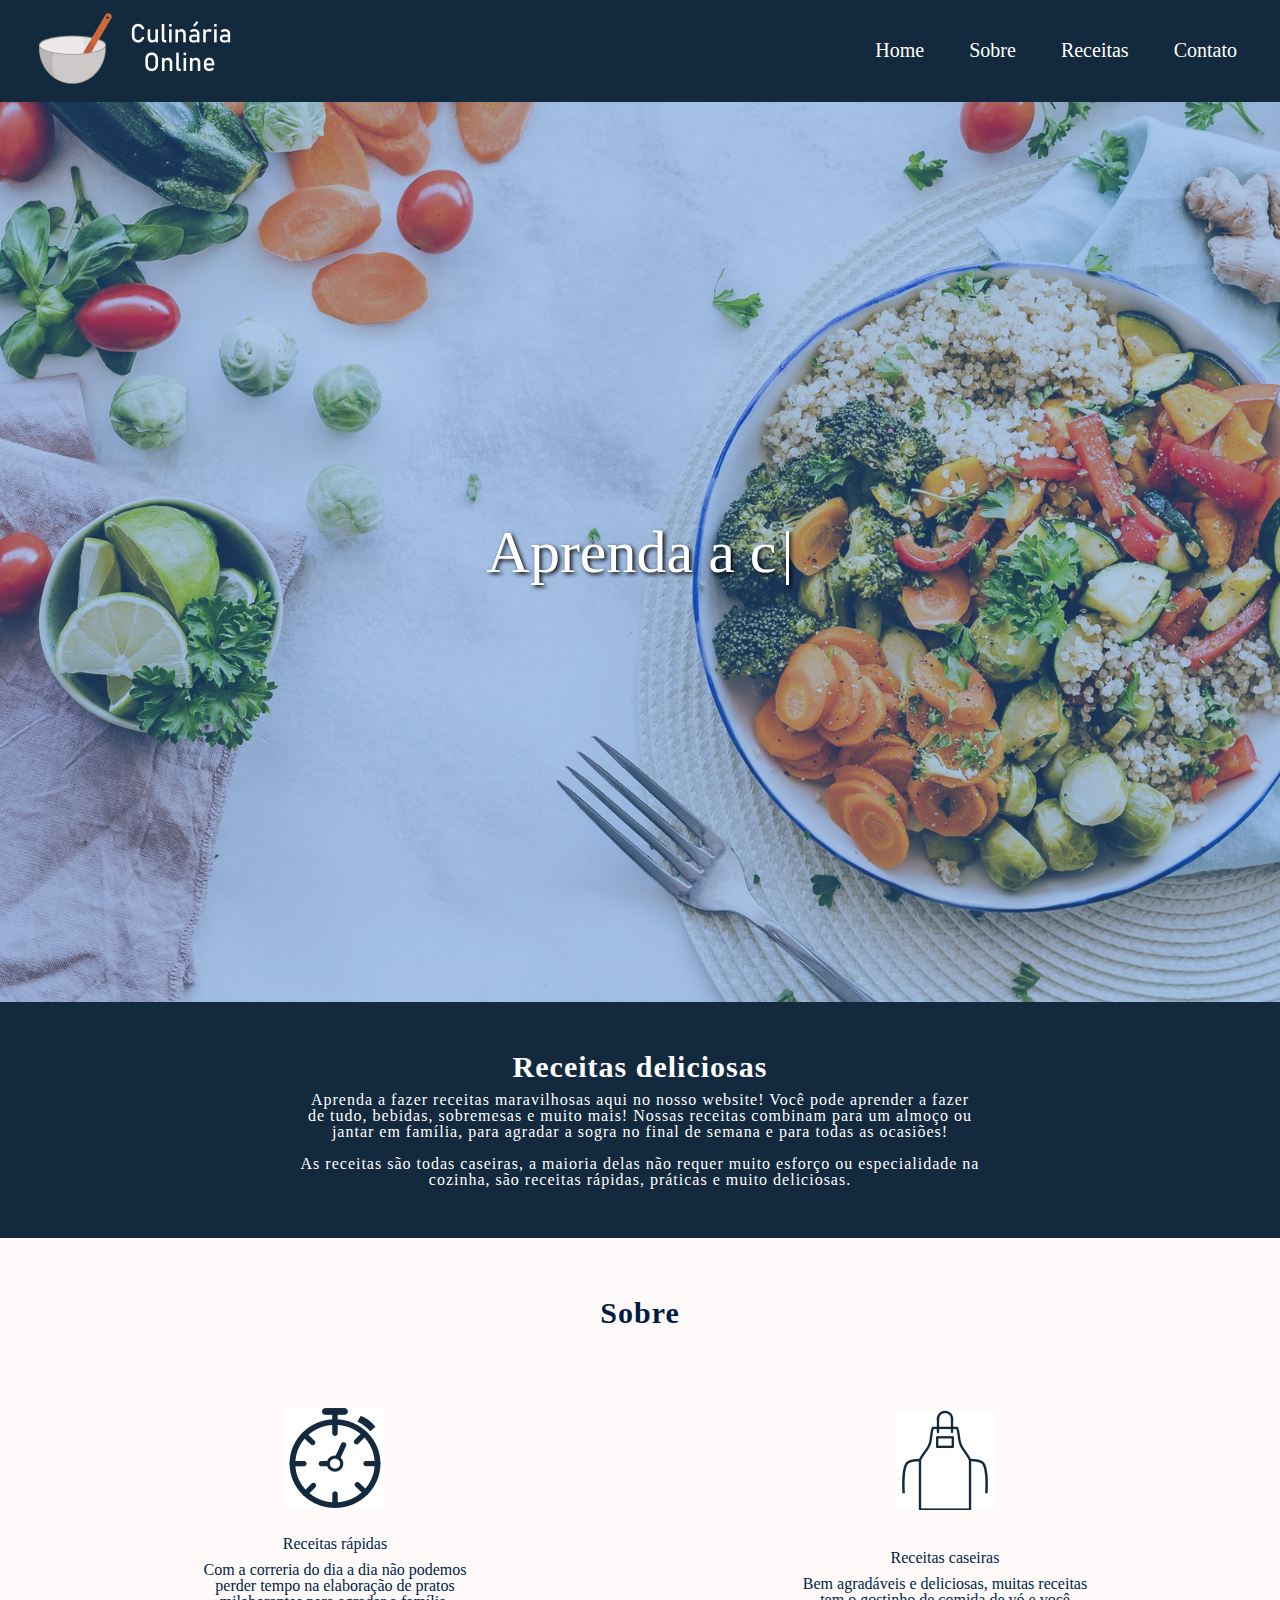
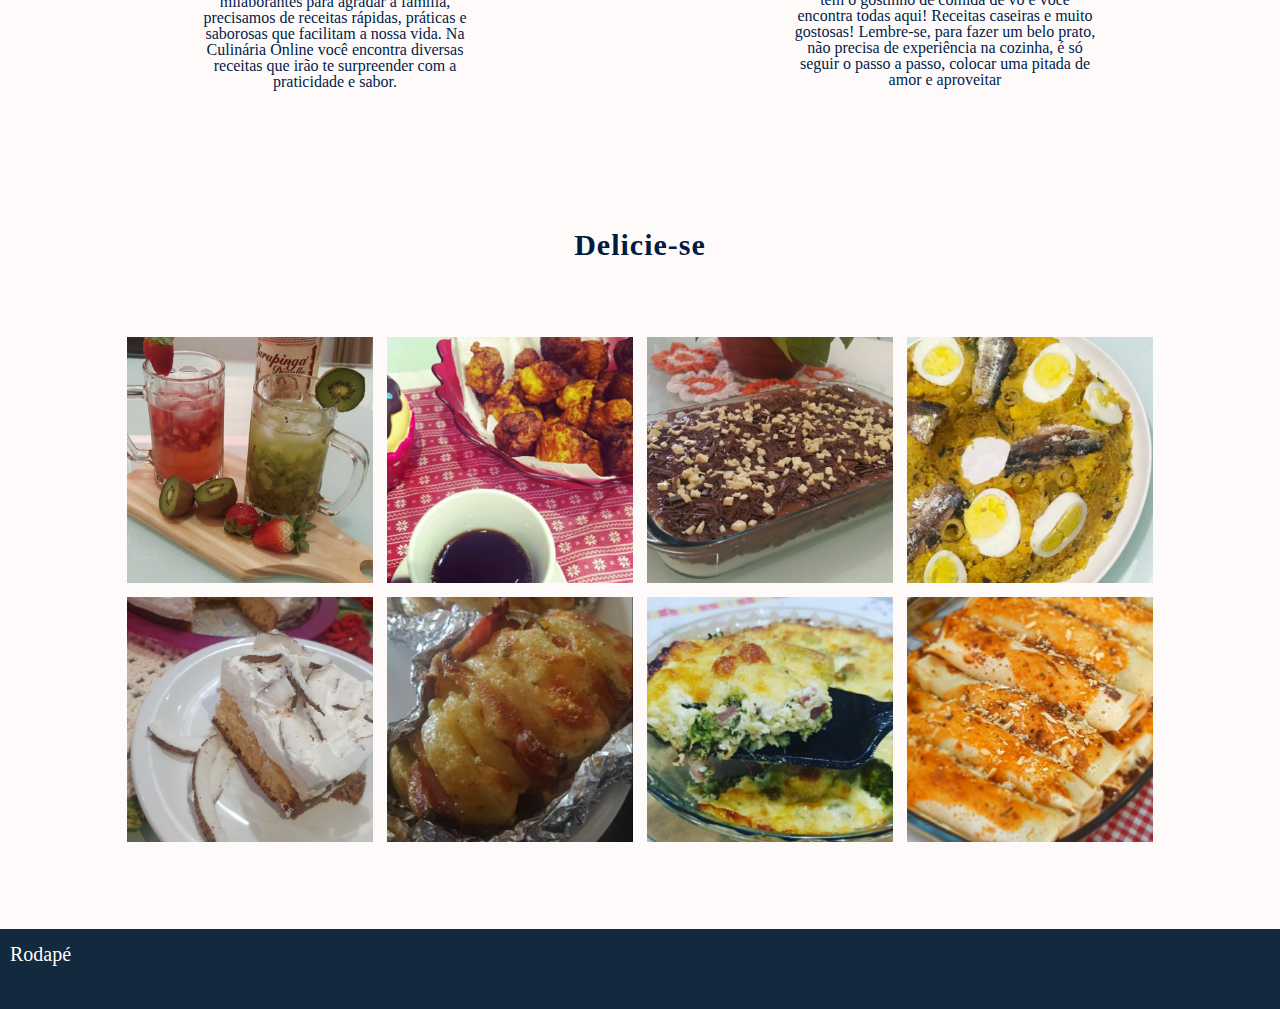
==== commit 3029d527: "ultima versão site" ====
--- a/index.html
+++ b/index.html
@@ -47,13 +47,13 @@
 		<div class="sobre">
 			<img src="img/reloginho.png">
 			<h2>Receitas rápidas</h2>
-			<p>Com a correria de cada dia nem sempre temos muito tempo para fazer alguma coisa gostosa para comer, por sorte, aqui no nosso site temos receitas deliciosas e bem rapidinhas para fazer! Não requerem muitas coisas e bem práticas para te deixar satisfeito!</p>
+			<p>Com a correria do dia a dia não podemos perder tempo na elaboração de pratos milaborantes para agradar a família, precisamos de receitas rápidas, práticas e saborosas que facilitam a nossa vida. Na Culinária Online você encontra diversas receitas que irão te surpreender com a praticidade e sabor.</p>
 		</div>
 		<div class="sobre"></div>
 		<div class="sobre">
 			<img src="img/avental.png" class="pading">
 			<h2>Receitas caseiras</h2>
-			<p>Bem agradáveis e deliciosas, muitas receitas tem o gostinho de comida de vó, e você encontra elas aqui! Todas são caseiras e muito gostosas! E lembre-se, para fazer um belo prato, não precisa de experiência na cozinha, é só seguir o passo a passo e aproveitar depois!</p>
+			<p>Bem agradáveis e deliciosas, muitas receitas tem o gostinho de comida de vó e você encontra todas aqui! Receitas caseiras e muito gostosas! Lembre-se, para fazer um belo prato, não precisa de experiência na cozinha, é só seguir o passo a passo, colocar uma pitada de amor e aproveitar</p>
 		</div>
 	</section>
 
@@ -127,108 +127,108 @@
 		</div>
 
 		<div class="pag-visu" id="caipirinha" data-tab-content>
-		<div class="detalhes">
+			<div class="detalhes">
 			<span class="title"><img src="img/culinaria_online(favicon).png"><h2>Vamos ver o que precisa para essa receita</h2></span>
 			<input type="checkbox" id="checkbox-X">
 				<label for="checkbox-X" class="xzinho">
 					<span></span>
 					<span></span>
 				</label>
-		</div>
-		<div class="caixa-conteudo">
-			<p> Bla bla bla Bla bla bla Bla bla bla Bla bla bla Bla bla bla Bla bla bla Bla bla bla Bla bla bla Bla bla bla Bla bla bla Bla bla bla Bla bla bla Bla bla bla Bla bla bla Bla bla bla Bla bla bla Bla bla bla Bla bla bla Bla bla bla Bla bla bla Bla bla bla Bla bla bla Bla bla bla Bla bla bla Bla bla bla Bla bla bla Bla bla bla Bla bla bla BlaBla bla bla Bla bla bla Bla bla bla Bla bla bla Bla bla bla Bla bla bla Bla bla bla Bla bla bla Bla bla bla Bla bla bla Bla bla bla Bla bla bla Bla bla bla Bla bla bla Bla bla bla Bla bla bla Bla bla bla Bla bla bla Bla bla bla Bla bla bla Bla bla bla Bla bla bla Bla bla bla Bla bla bla Bla bla bla Bla bla bla Bla bla bla Bla bla bla Bla bla bla Bla bla bla Bla bla bla Bla bla bla Bla bla bla Bla bla bla Bla bla bla Bla bla bla Bla bla bla Bla bla bla Bla bla bla Bla bla bla Bla bla bla Bla bla bla Bla bla bla Bla bla bla Bla bla bla Bla bla bla Bla bla bla Bla bla bla Bla bla bla Bla bla bla Bla bla bla Bla bla bla Bla bla bla Bla bla bla Bla bla bla Bla bla bla Bla bla bla Bla bla blaBla bla bla Bla bla bla Bla bla bla Bla bla bla Bla bla bla Bla bla bla Bla bla bla Bla bla bla Bla bla bla Bla bla bla Bla bla bla Bla bla bla Bla bla bla Bla bla bla Bla bla bla Bla bla bla Bla bla bla Bla bla bla Bla bla bla Bla bla bla Bla bla bla Bla bla bla Bla bla bla Bla bla bla Bla bla bla Bla bla bla Bla bla bla Bla bla bla Bla bla bla Bla bla bla Bla bla bla Bla bla bla Bla bla bla Bla bla bla Bla bla bla Bla bla bla Bla bla bla Bla bla bla Bla bla bla Bla bla bla Bla bla bla Bla bla bla Bla bla bla Bla bla bla Bla bla bla Bla bla bla Bla bla bla Bla bla bla Bla bla bla Bla bla bla Bla bla bla Bla bla bla Bla bla bla Bla bla bla Bla bla bla Bla bla bla Bla bla bla Bla bla bla bla bla Bla bla bla Bla bla bla Bla bla bla Bla bla bla Bla bla bla Bla bla bla Bla bla bla Bla bla bla Bla bla bla Bla bla bla Bla bla bla Bla bla bla Bla bla bla Bla bla bla Bla bla bla Bla bla bla Bla bla bla Bla bla bla Bla bla bla Bla bla bla Bla bla bla Bla bla bla Bla bla bla Bla bla bla Bla bla bla Bla bla bla Bla bla bla Bla bla bla Bla bla bla</p>
-		</div>
+			</div>
+			<div class="caixa-conteudo">
+				<p> Bla bla bla Bla bla bla Bla bla bla Bla bla bla Bla bla bla Bla bla bla Bla bla bla Bla bla bla Bla bla bla Bla bla bla Bla bla bla Bla bla bla Bla bla bla Bla bla bla Bla bla bla Bla bla bla Bla bla bla Bla bla bla Bla bla bla Bla bla bla Bla bla bla Bla bla bla Bla bla bla Bla bla bla Bla bla bla Bla bla bla Bla bla bla Bla bla bla BlaBla bla bla Bla bla bla Bla bla bla Bla bla bla Bla bla bla Bla bla bla Bla bla bla Bla bla bla Bla bla bla Bla bla bla Bla bla bla Bla bla bla Bla bla bla Bla bla bla Bla bla bla Bla bla bla Bla bla bla Bla bla bla Bla bla bla Bla bla bla Bla bla bla Bla bla bla Bla bla bla Bla bla bla Bla bla bla Bla bla bla Bla bla bla Bla bla bla Bla bla bla Bla bla bla Bla bla bla Bla bla bla Bla bla bla Bla bla bla Bla bla bla Bla bla bla Bla bla bla Bla bla bla Bla bla bla Bla bla bla Bla bla bla Bla bla bla Bla bla bla Bla bla bla Bla bla bla Bla bla bla Bla bla bla Bla bla bla Bla bla bla Bla bla bla Bla bla bla Bla bla bla Bla bla bla Bla bla bla Bla bla bla Bla bla bla Bla bla bla Bla bla blaBla bla bla Bla bla bla Bla bla bla Bla bla bla Bla bla bla Bla bla bla Bla bla bla Bla bla bla Bla bla bla Bla bla bla Bla bla bla Bla bla bla Bla bla bla Bla bla bla Bla bla bla Bla bla bla Bla bla bla Bla bla bla Bla bla bla Bla bla bla Bla bla bla Bla bla bla Bla bla bla Bla bla bla Bla bla bla Bla bla bla Bla bla bla Bla bla bla Bla bla bla Bla bla bla Bla bla bla Bla bla bla Bla bla bla Bla bla bla Bla bla bla Bla bla bla Bla bla bla Bla bla bla Bla bla bla Bla bla bla Bla bla bla Bla bla bla Bla bla bla Bla bla bla Bla bla bla Bla bla bla Bla bla bla Bla bla bla Bla bla bla Bla bla bla Bla bla bla Bla bla bla Bla bla bla Bla bla bla Bla bla bla Bla bla bla Bla bla bla Bla bla bla bla bla Bla bla bla Bla bla bla Bla bla bla Bla bla bla Bla bla bla Bla bla bla Bla bla bla Bla bla bla Bla bla bla Bla bla bla Bla bla bla Bla bla bla Bla bla bla Bla bla bla Bla bla bla Bla bla bla Bla bla bla Bla bla bla Bla bla bla Bla bla bla Bla bla bla Bla bla bla Bla bla bla Bla bla bla Bla bla bla Bla bla bla Bla bla bla Bla bla bla Bla bla bla</p>
+			</div>
 		</div>
 		<div class="pag-visu" id="bolinhochuva" data-tab-content>
-		<div class="detalhes">
-			<span class="title"><img src="img/culinaria_online(favicon).png"><h2>Vamos ver o que precisa para essa receita</h2></span>
-			<input type="checkbox" id="checkbox-X">
-				<label for="checkbox-X" class="xzinho">
+			<div class="detalhes">
+				<span class="title"><img src="img/culinaria_online(favicon).png"><h2>Vamos ver o que precisa para essa receita</h2></span>
+				<input type="checkbox" id="checkbox-X">
+					<label for="checkbox-X" class="xzinho">
+						<span></span>
+						<span></span>
+					</label>
+			</div>
+			<div class="caixa-conteudo">
+				<p> Bla bla bla Bla bla bla Bla bla bla Bla bla bla Bla bla bla Bla bla bla Bla bla bla Bla bla bla Bla bla bla Bla bla bla Bla bla bla Bla bla bla Bla bla bla Bla bla bla Bla bla bla Bla bla bla Bla bla bla Bla bla bla Bla bla bla Bla bla bla Bla bla bla Bla bla bla Bla bla bla Bla bla bla Bla bla bla Bla bla bla Bla bla bla Bla bla bla Bla bla bla Bla bla bla Bla bla bla Bla bla bla Bla bla bla Bla bla bla Bla bla bla Bla bla bla Bla bla bla Bla bla bla Bla bla bla Bla bla bla Bla bla bla Bla bla bla Bla bla bla Bla bla bla Bla bla bla Bla bla bla Bla bla bla Bla bla bla Bla bla bla Bla bla bla Bla bla bla Bla bla bla Bla bla bla Bla bla bla Bla bla bla Bla bla bla Bla bla bla Bla bla bla</p>
+			</div>
+		</div>
+		<div class="pag-visu" id="docechoco" data-tab-content>
+			<div class="detalhes">
+				<span class="title"><img src="img/culinaria_online(favicon).png"><h2>Vamos ver o que precisa para essa receita</h2></span>
+				<input type="checkbox" id="checkbox-X">
+					<label for="checkbox-X" class="xzinho">
+						<span></span>
+						<span></span>
+					</label>
+			</div>
+			<div class="caixa-conteudo">
+				<p> Bla bla bla Bla bla bla Bla bla bla Bla bla bla Bla bla bla Bla bla bla Bla bla bla Bla bla bla Bla bla bla Bla bla bla Bla bla bla Bla bla bla Bla bla bla Bla bla bla Bla bla bla Bla bla bla Bla bla bla Bla bla bla Bla bla bla Bla bla bla Bla bla bla Bla bla bla Bla bla bla Bla bla bla Bla bla bla Bla bla bla Bla bla bla Bla bla bla Bla bla bla Bla bla bla Bla bla bla Bla bla bla Bla bla bla Bla bla bla Bla bla bla Bla bla bla Bla bla bla Bla bla bla Bla bla bla Bla bla bla Bla bla bla Bla bla bla Bla bla bla Bla bla bla Bla bla bla Bla bla bla Bla bla bla Bla bla bla Bla bla bla Bla bla bla Bla bla bla Bla bla bla Bla bla bla Bla bla bla Bla bla bla Bla bla bla Bla bla bla Bla bla bla</p>
+			</div>
+		</div>
+		<div class="pag-visu" id="cuscuzpaulista" data-tab-content>
+			<div class="detalhes">
+				<span class="title"><img src="img/culinaria_online(favicon).png"><h2>Vamos ver o que precisa para essa receita</h2></span>
+				<input type="checkbox" id="checkbox-X">
+					<label for="checkbox-X" class="xzinho">
+						<span></span>
+						<span></span>
+					</label>
+			</div>
+			<div class="caixa-conteudo">
+				<p> Bla bla bla Bla bla bla Bla bla bla Bla bla bla Bla bla bla Bla bla bla Bla bla bla Bla bla bla Bla bla bla Bla bla bla Bla bla bla Bla bla bla Bla bla bla Bla bla bla Bla bla bla Bla bla bla Bla bla bla Bla bla bla Bla bla bla Bla bla bla Bla bla bla Bla bla bla Bla bla bla Bla bla bla Bla bla bla Bla bla bla Bla bla bla Bla bla bla Bla bla bla Bla bla bla Bla bla bla Bla bla bla Bla bla bla Bla bla bla Bla bla bla Bla bla bla Bla bla bla Bla bla bla Bla bla bla Bla bla bla Bla bla bla Bla bla bla Bla bla bla Bla bla bla Bla bla bla Bla bla bla Bla bla bla Bla bla bla Bla bla bla Bla bla bla Bla bla bla Bla bla bla Bla bla bla Bla bla bla Bla bla bla Bla bla bla Bla bla bla Bla bla bla</p>
+			</div>
+		</div>
+		<div class="pag-visu" id="docecoco" data-tab-content>
+			<div class="detalhes">
+				<span class="title"><img src="img/culinaria_online(favicon).png"><h2>Vamos ver o que precisa para essa receita</h2></span>
+				<input type="checkbox" id="checkbox-X">
+					<label for="checkbox-X" class="xzinho">
+						<span></span>
+						<span></span>
+					</label>
+			</div>
+			<div class="caixa-conteudo">
+				<p> Bla bla bla Bla bla bla Bla bla bla Bla bla bla Bla bla bla Bla bla bla Bla bla bla Bla bla bla Bla bla bla Bla bla bla Bla bla bla Bla bla bla Bla bla bla Bla bla bla Bla bla bla Bla bla bla Bla bla bla Bla bla bla Bla bla bla Bla bla bla Bla bla bla Bla bla bla Bla bla bla Bla bla bla Bla bla bla Bla bla bla Bla bla bla Bla bla bla Bla bla bla Bla bla bla Bla bla bla Bla bla bla Bla bla bla Bla bla bla Bla bla bla Bla bla bla Bla bla bla Bla bla bla Bla bla bla Bla bla bla Bla bla bla Bla bla bla Bla bla bla Bla bla bla Bla bla bla Bla bla bla Bla bla bla Bla bla bla Bla bla bla Bla bla bla Bla bla bla Bla bla bla Bla bla bla Bla bla bla Bla bla bla Bla bla bla Bla bla bla Bla bla bla</p>
+			</div>
+		</div>
+		<div class="pag-visu" id="batatarecheada" data-tab-content>
+			<div class="detalhes">
+				<span class="title"><img src="img/culinaria_online(favicon).png"><h2>Vamos ver o que precisa para essa receita</h2></span>
+				<input type="checkbox" id="checkbox-X">
+					<label for="checkbox-X" class="xzinho">
+						<span></span>
 					<span></span>
-					<span></span>
-				</label>
-		</div>
-		<div class="caixa-conteudo">
-			<p> Bla bla bla Bla bla bla Bla bla bla Bla bla bla Bla bla bla Bla bla bla Bla bla bla Bla bla bla Bla bla bla Bla bla bla Bla bla bla Bla bla bla Bla bla bla Bla bla bla Bla bla bla Bla bla bla Bla bla bla Bla bla bla Bla bla bla Bla bla bla Bla bla bla Bla bla bla Bla bla bla Bla bla bla Bla bla bla Bla bla bla Bla bla bla Bla bla bla Bla bla bla Bla bla bla Bla bla bla Bla bla bla Bla bla bla Bla bla bla Bla bla bla Bla bla bla Bla bla bla Bla bla bla Bla bla bla Bla bla bla Bla bla bla Bla bla bla Bla bla bla Bla bla bla Bla bla bla Bla bla bla Bla bla bla Bla bla bla Bla bla bla Bla bla bla Bla bla bla Bla bla bla Bla bla bla Bla bla bla Bla bla bla Bla bla bla Bla bla bla Bla bla bla</p>
-		</div>
-		</div>
-		<div class="pag-visu" id="docechoco" data-tab-content>
-		<div class="detalhes">
-			<span class="title"><img src="img/culinaria_online(favicon).png"><h2>Vamos ver o que precisa para essa receita</h2></span>
-			<input type="checkbox" id="checkbox-X">
-				<label for="checkbox-X" class="xzinho">
-					<span></span>
-					<span></span>
-				</label>
-		</div>
-		<div class="caixa-conteudo">
-			<p> Bla bla bla Bla bla bla Bla bla bla Bla bla bla Bla bla bla Bla bla bla Bla bla bla Bla bla bla Bla bla bla Bla bla bla Bla bla bla Bla bla bla Bla bla bla Bla bla bla Bla bla bla Bla bla bla Bla bla bla Bla bla bla Bla bla bla Bla bla bla Bla bla bla Bla bla bla Bla bla bla Bla bla bla Bla bla bla Bla bla bla Bla bla bla Bla bla bla Bla bla bla Bla bla bla Bla bla bla Bla bla bla Bla bla bla Bla bla bla Bla bla bla Bla bla bla Bla bla bla Bla bla bla Bla bla bla Bla bla bla Bla bla bla Bla bla bla Bla bla bla Bla bla bla Bla bla bla Bla bla bla Bla bla bla Bla bla bla Bla bla bla Bla bla bla Bla bla bla Bla bla bla Bla bla bla Bla bla bla Bla bla bla Bla bla bla Bla bla bla Bla bla bla</p>
-		</div>
-		</div>
-		<div class="pag-visu" id="cuscuzpaulista" data-tab-content>
-		<div class="detalhes">
-			<span class="title"><img src="img/culinaria_online(favicon).png"><h2>Vamos ver o que precisa para essa receita</h2></span>
-			<input type="checkbox" id="checkbox-X">
-				<label for="checkbox-X" class="xzinho">
-					<span></span>
-					<span></span>
-				</label>
-		</div>
-		<div class="caixa-conteudo">
-			<p> Bla bla bla Bla bla bla Bla bla bla Bla bla bla Bla bla bla Bla bla bla Bla bla bla Bla bla bla Bla bla bla Bla bla bla Bla bla bla Bla bla bla Bla bla bla Bla bla bla Bla bla bla Bla bla bla Bla bla bla Bla bla bla Bla bla bla Bla bla bla Bla bla bla Bla bla bla Bla bla bla Bla bla bla Bla bla bla Bla bla bla Bla bla bla Bla bla bla Bla bla bla Bla bla bla Bla bla bla Bla bla bla Bla bla bla Bla bla bla Bla bla bla Bla bla bla Bla bla bla Bla bla bla Bla bla bla Bla bla bla Bla bla bla Bla bla bla Bla bla bla Bla bla bla Bla bla bla Bla bla bla Bla bla bla Bla bla bla Bla bla bla Bla bla bla Bla bla bla Bla bla bla Bla bla bla Bla bla bla Bla bla bla Bla bla bla Bla bla bla Bla bla bla</p>
-		</div>
-		</div>
-		<div class="pag-visu" id="docecoco" data-tab-content>
-		<div class="detalhes">
-			<span class="title"><img src="img/culinaria_online(favicon).png"><h2>Vamos ver o que precisa para essa receita</h2></span>
-			<input type="checkbox" id="checkbox-X">
-				<label for="checkbox-X" class="xzinho">
-					<span></span>
-					<span></span>
-				</label>
-		</div>
-		<div class="caixa-conteudo">
-			<p> Bla bla bla Bla bla bla Bla bla bla Bla bla bla Bla bla bla Bla bla bla Bla bla bla Bla bla bla Bla bla bla Bla bla bla Bla bla bla Bla bla bla Bla bla bla Bla bla bla Bla bla bla Bla bla bla Bla bla bla Bla bla bla Bla bla bla Bla bla bla Bla bla bla Bla bla bla Bla bla bla Bla bla bla Bla bla bla Bla bla bla Bla bla bla Bla bla bla Bla bla bla Bla bla bla Bla bla bla Bla bla bla Bla bla bla Bla bla bla Bla bla bla Bla bla bla Bla bla bla Bla bla bla Bla bla bla Bla bla bla Bla bla bla Bla bla bla Bla bla bla Bla bla bla Bla bla bla Bla bla bla Bla bla bla Bla bla bla Bla bla bla Bla bla bla Bla bla bla Bla bla bla Bla bla bla Bla bla bla Bla bla bla Bla bla bla Bla bla bla Bla bla bla</p>
-		</div>
-		</div>
-		<div class="pag-visu" id="batatarecheada" data-tab-content>
-		<div class="detalhes">
-			<span class="title"><img src="img/culinaria_online(favicon).png"><h2>Vamos ver o que precisa para essa receita</h2></span>
-			<input type="checkbox" id="checkbox-X">
-				<label for="checkbox-X" class="xzinho">
-					<span></span>
-					<span></span>
-				</label>
-		</div>
-		<div class="caixa-conteudo">
-			<p> Bla bla bla Bla bla bla Bla bla bla Bla bla bla Bla bla bla Bla bla bla Bla bla bla Bla bla bla Bla bla bla Bla bla bla Bla bla bla Bla bla bla Bla bla bla Bla bla bla Bla bla bla Bla bla bla Bla bla bla Bla bla bla Bla bla bla Bla bla bla Bla bla bla Bla bla bla Bla bla bla Bla bla bla Bla bla bla Bla bla bla Bla bla bla Bla bla bla Bla bla bla Bla bla bla Bla bla bla Bla bla bla Bla bla bla Bla bla bla Bla bla bla Bla bla bla Bla bla bla Bla bla bla Bla bla bla Bla bla bla Bla bla bla Bla bla bla Bla bla bla Bla bla bla Bla bla bla Bla bla bla Bla bla bla Bla bla bla Bla bla bla Bla bla bla Bla bla bla Bla bla bla Bla bla bla Bla bla bla Bla bla bla Bla bla bla Bla bla bla Bla bla bla</p>
-		</div>
+					</label>
+			</div>
+			<div class="caixa-conteudo">
+				<p> Bla bla bla Bla bla bla Bla bla bla Bla bla bla Bla bla bla Bla bla bla Bla bla bla Bla bla bla Bla bla bla Bla bla bla Bla bla bla Bla bla bla Bla bla bla Bla bla bla Bla bla bla Bla bla bla Bla bla bla Bla bla bla Bla bla bla Bla bla bla Bla bla bla Bla bla bla Bla bla bla Bla bla bla Bla bla bla Bla bla bla Bla bla bla Bla bla bla Bla bla bla Bla bla bla Bla bla bla Bla bla bla Bla bla bla Bla bla bla Bla bla bla Bla bla bla Bla bla bla Bla bla bla Bla bla bla Bla bla bla Bla bla bla Bla bla bla Bla bla bla Bla bla bla Bla bla bla Bla bla bla Bla bla bla Bla bla bla Bla bla bla Bla bla bla Bla bla bla Bla bla bla Bla bla bla Bla bla bla Bla bla bla Bla bla bla Bla bla bla Bla bla bla</p>
+			</div>
 		</div>
 		<div class="pag-visu" id="brocolisgratinado" data-tab-content>
-		<div class="detalhes">
-			<span class="title"><img src="img/culinaria_online(favicon).png"><h2>Vamos ver o que precisa para essa receita</h2></span>
-			<input type="checkbox" id="checkbox-X">
-				<label for="checkbox-X" class="xzinho">
-					<span></span>
-					<span></span>
-				</label>
-		</div>
-		<div class="caixa-conteudo">
-			<p> Bla bla bla Bla bla bla Bla bla bla Bla bla bla Bla bla bla Bla bla bla Bla bla bla Bla bla bla Bla bla bla Bla bla bla Bla bla bla Bla bla bla Bla bla bla Bla bla bla Bla bla bla Bla bla bla Bla bla bla Bla bla bla Bla bla bla Bla bla bla Bla bla bla Bla bla bla Bla bla bla Bla bla bla Bla bla bla Bla bla bla Bla bla bla Bla bla bla Bla bla bla Bla bla bla Bla bla bla Bla bla bla Bla bla bla Bla bla bla Bla bla bla Bla bla bla Bla bla bla Bla bla bla Bla bla bla Bla bla bla Bla bla bla Bla bla bla Bla bla bla Bla bla bla Bla bla bla Bla bla bla Bla bla bla Bla bla bla Bla bla bla Bla bla bla Bla bla bla Bla bla bla Bla bla bla Bla bla bla Bla bla bla Bla bla bla Bla bla bla Bla bla bla</p>
-		</div>
+			<div class="detalhes">
+				<span class="title"><img src="img/culinaria_online(favicon).png"><h2>Vamos ver o que precisa para essa receita</h2></span>
+				<input type="checkbox" id="checkbox-X">
+					<label for="checkbox-X" class="xzinho">
+						<span></span>
+						<span></span>
+					</label>
+			</div>
+			<div class="caixa-conteudo">
+				<p> Bla bla bla Bla bla bla Bla bla bla Bla bla bla Bla bla bla Bla bla bla Bla bla bla Bla bla bla Bla bla bla Bla bla bla Bla bla bla Bla bla bla Bla bla bla Bla bla bla Bla bla bla Bla bla bla Bla bla bla Bla bla bla Bla bla bla Bla bla bla Bla bla bla Bla bla bla Bla bla bla Bla bla bla Bla bla bla Bla bla bla Bla bla bla Bla bla bla Bla bla bla Bla bla bla Bla bla bla Bla bla bla Bla bla bla Bla bla bla Bla bla bla Bla bla bla Bla bla bla Bla bla bla Bla bla bla Bla bla bla Bla bla bla Bla bla bla Bla bla bla Bla bla bla Bla bla bla Bla bla bla Bla bla bla Bla bla bla Bla bla bla Bla bla bla Bla bla bla Bla bla bla Bla bla bla Bla bla bla Bla bla bla Bla bla bla Bla bla bla Bla bla bla</p>
+			</div>
 		</div>
 		<div class="pag-visu" id="panquecarecheada" data-tab-content>
-		<div class="detalhes">
-			<span class="title"><img src="img/culinaria_online(favicon).png"><h2>Vamos ver o que precisa para essa receita</h2></span>
-			<input type="checkbox" id="checkbox-X">
-				<label for="checkbox-X" class="xzinho">
-					<span></span>
-					<span></span>
-				</label>
-		</div>
-		<div class="caixa-conteudo">
-			<p> Bla bla bla Bla bla bla Bla bla bla Bla bla bla Bla bla bla Bla bla bla Bla bla bla Bla bla bla Bla bla bla Bla bla bla Bla bla bla Bla bla bla Bla bla bla Bla bla bla Bla bla bla Bla bla bla Bla bla bla Bla bla bla Bla bla bla Bla bla bla Bla bla bla Bla bla bla Bla bla bla Bla bla bla Bla bla bla Bla bla bla Bla bla bla Bla bla bla Bla bla bla Bla bla bla Bla bla bla Bla bla bla Bla bla bla Bla bla bla Bla bla bla Bla bla bla Bla bla bla Bla bla bla Bla bla bla Bla bla bla Bla bla bla Bla bla bla Bla bla bla Bla bla bla Bla bla bla Bla bla bla Bla bla bla Bla bla bla Bla bla bla Bla bla bla Bla bla bla Bla bla bla Bla bla bla Bla bla bla Bla bla bla Bla bla bla Bla bla bla Bla bla bla</p>
-		</div>
+			<div class="detalhes">
+				<span class="title"><img src="img/culinaria_online(favicon).png"><h2>Vamos ver o que precisa para essa receita</h2></span>
+				<input type="checkbox" id="checkbox-X">
+					<label for="checkbox-X" class="xzinho">
+						<span></span>
+						<span></span>
+					</label>
+			</div>
+			<div class="caixa-conteudo">
+				<p> Bla bla bla Bla bla bla Bla bla bla Bla bla bla Bla bla bla Bla bla bla Bla bla bla Bla bla bla Bla bla bla Bla bla bla Bla bla bla Bla bla bla Bla bla bla Bla bla bla Bla bla bla Bla bla bla Bla bla bla Bla bla bla Bla bla bla Bla bla bla Bla bla bla Bla bla bla Bla bla bla Bla bla bla Bla bla bla Bla bla bla Bla bla bla Bla bla bla Bla bla bla Bla bla bla Bla bla bla Bla bla bla Bla bla bla Bla bla bla Bla bla bla Bla bla bla Bla bla bla Bla bla bla Bla bla bla Bla bla bla Bla bla bla Bla bla bla Bla bla bla Bla bla bla Bla bla bla Bla bla bla Bla bla bla Bla bla bla Bla bla bla Bla bla bla Bla bla bla Bla bla bla Bla bla bla Bla bla bla Bla bla bla Bla bla bla Bla bla bla Bla bla bla</p>
+			</div>
 		</div>
 	</section>
 
--- a/css/style.css
+++ b/css/style.css
@@ -26,6 +26,7 @@
     	display: flex;
     	flex-direction: column;
     	align-items: center;
+    	z-index: 10;
 	}
 
 	nav ul{
@@ -47,7 +48,7 @@
 		text-decoration: none;
 	}
 
-	nav a.ativado, a:hover {
+	nav a.ativado a:hover {
 		background: #E8F1F2;
 		color: #13293D;
 		transition: 0.5s;
@@ -584,10 +585,6 @@
 		display: block;
 	}
 
-	.campo select option {
-		padding-right: 1em;
-	}
-
 	.campo input:focus, .campo select:focus, .campo textarea:focus {
 		background: #E0E0f8;
 	}
@@ -601,9 +598,9 @@
 		padding: 0.2em 0.6em;
 		box-shadow: 2px 2px 2px rgba(0,0,0,0.2);
 		text-shadow: 1px 1px 1px rgba(0,0,0,0.5);
-		position: absolute;
-		top: 197%;
-		left: 50%;
+		position: relative;
+		top: 10px;
+		margin-left: 20%;
 		margin-right: -50%;
 		transform: translate(-50%, -50%);
 	}
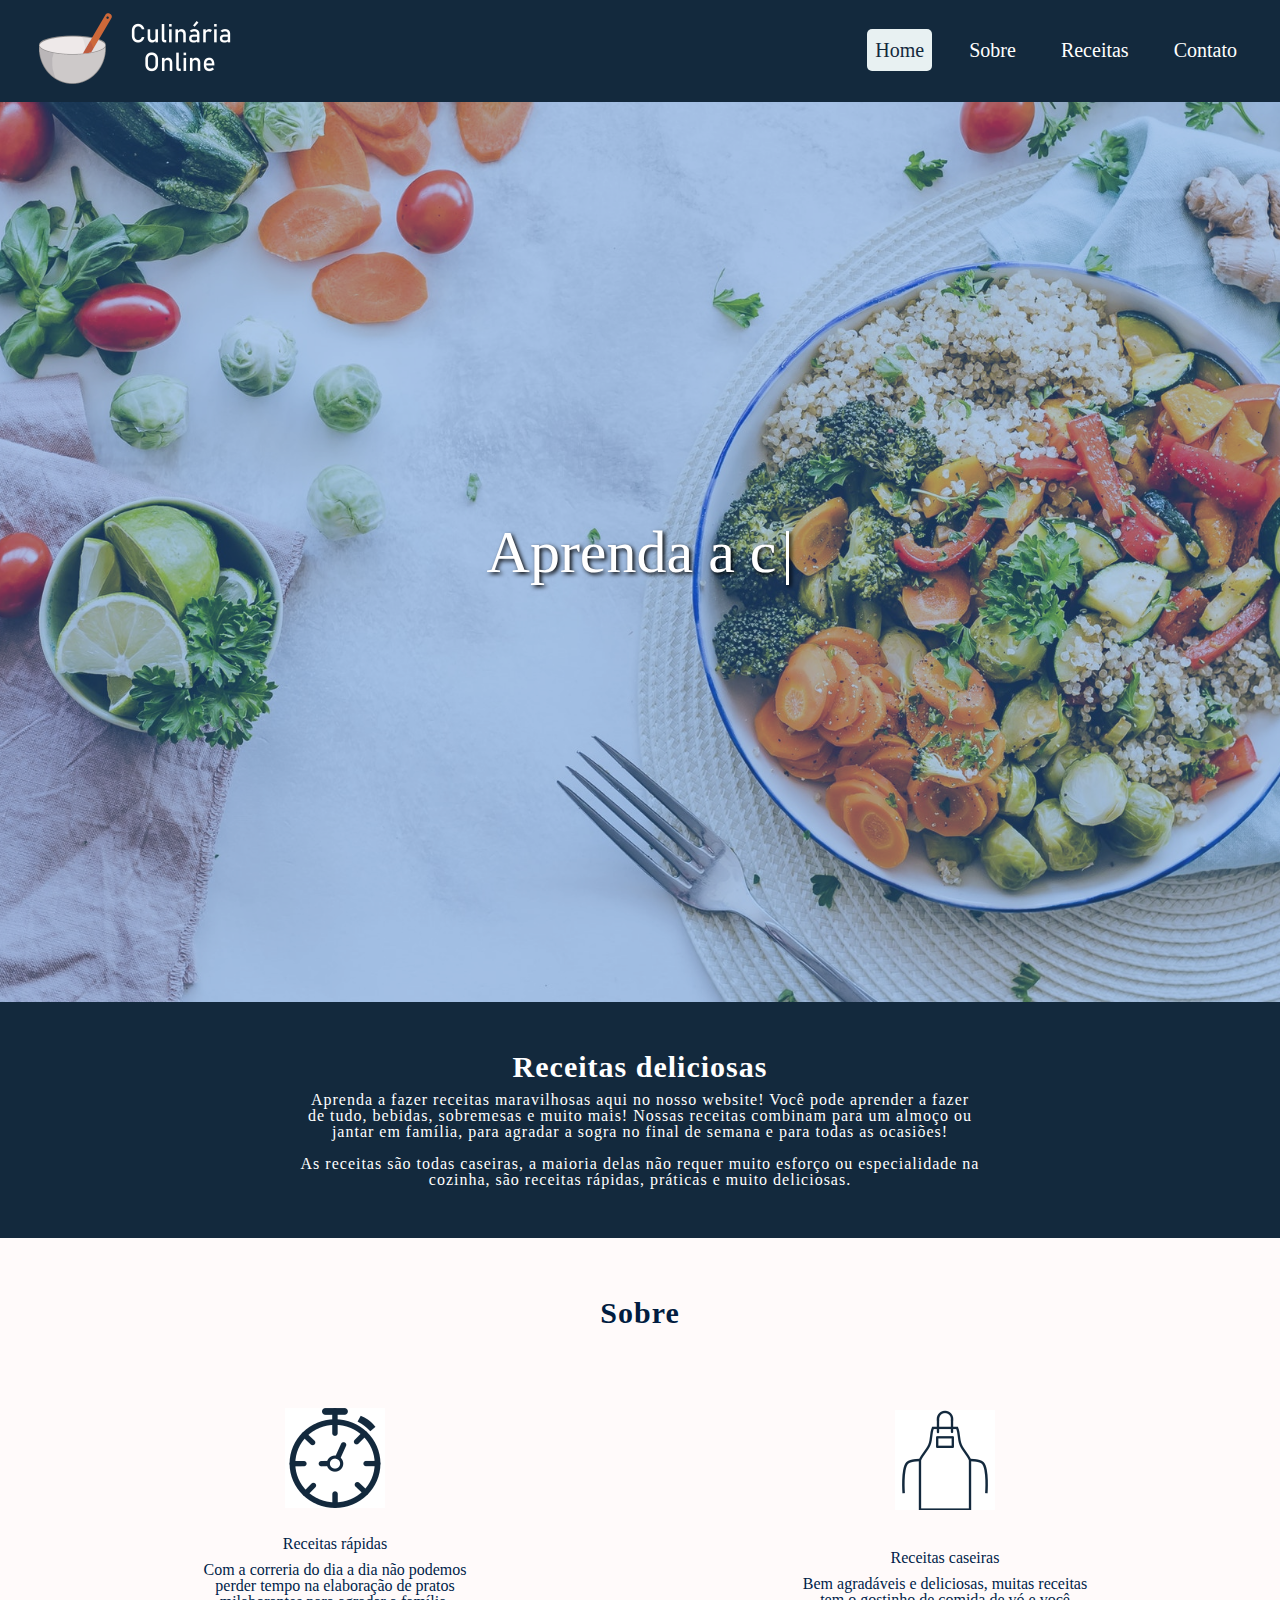
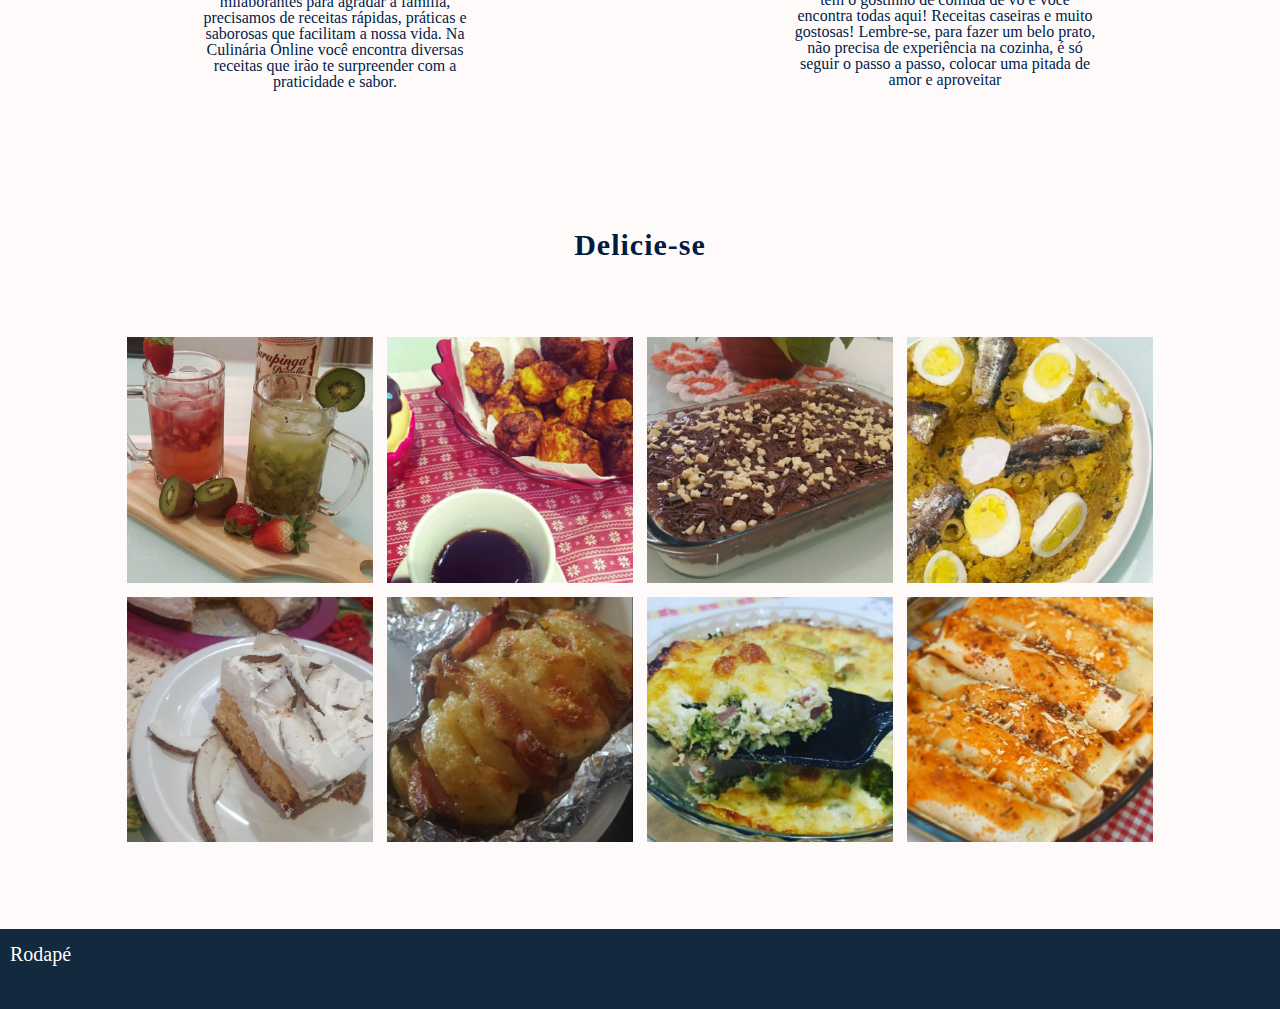
==== commit 16987f0a: "ultima versão site" ====
--- a/index.html
+++ b/index.html
@@ -64,7 +64,7 @@
 				<div class="datalhes">
 					<div class="content2">
 						<h2>Caipirinha</h2>
-						<p>Quer aprender a fazer caipirinha? <a data-tab-target="#caipirinha">Clique aqui</a></p>
+						<p>Quer aprender a fazer caipirinha? <a data-modal-target="#caipirinha">Clique aqui</a></p>
 					</div>
 				</div>
 			</div>
@@ -72,7 +72,7 @@
 				<div class="datalhes">
 					<div class="content2">
 						<h2>Bolinho de chuva</h2>
-						<p>Quer aprender a fazer bolinho de chuva? <a data-tab-target="#bolinhochuva">Clique aqui</a></p>
+						<p>Quer aprender a fazer bolinho de chuva? <a data-modal-target="#bolinho-chuva">Clique aqui</a></p>
 					</div>
 				</div>
 			</div>
@@ -80,7 +80,7 @@
 				<div class="datalhes">
 					<div class="content2">
 						<h2>Prestígio de travessa</h2>
-						<p>Quer aprender a fazer prestígio de travessa? <a data-tab-target="#docechoco">Clique aqui</a></p>
+						<p>Quer aprender a fazer prestígio de travessa? <a data-modal-target="#docechoco">Clique aqui</a></p>
 					</div>
 				</div>
 			</div>
@@ -88,7 +88,7 @@
 				<div class="datalhes">
 					<div class="content2">
 						<h2>Cuscuz paulista</h2>
-						<p>Quer aprender a fazer cuscuz paulista? <a data-tab-target="#cuscuzpaulista">Clique aqui</a></p>
+						<p>Quer aprender a fazer cuscuz paulista? <a data-modal-target="#cuscuzpaulista">Clique aqui</a></p>
 					</div>
 				</div>
 			</div>
@@ -96,7 +96,7 @@
 				<div class="datalhes">
 					<div class="content2">
 						<h2>Doce de coco</h2>
-						<p>Quer aprender a fazer quer fazer doce de coco? <a data-tab-target="#docecoco">Clique aqui</a></p>
+						<p>Quer aprender a fazer quer fazer doce de coco? <a data-modal-target="#docecoco">Clique aqui</a></p>
 					</div>
 				</div>
 			</div>
@@ -104,7 +104,7 @@
 				<div class="datalhes">
 					<div class="content2">
 						<h2>Batata recheada</h2>
-						<p>Quer aprender a fazer batata recheada? <a data-tab-target="#batatarecheada">Clique aqui</a></p>
+						<p>Quer aprender a fazer batata recheada? <a data-modal-target="#batatarecheada">Clique aqui</a></p>
 					</div>
 				</div>
 			</div>
@@ -112,7 +112,7 @@
 				<div class="datalhes">
 					<div class="content2">
 						<h2>Brócolis gratinado</h2>
-						<p>Quer aprender a fazer brócolis gratinado? <a data-tab-target="#brocolisgratinado">Clique aqui</a></p>
+						<p>Quer aprender a fazer brócolis gratinado? <a data-modal-target="#brocolisgratinado">Clique aqui</a></p>
 					</div>
 				</div>
 			</div>
@@ -120,116 +120,315 @@
 				<div class="datalhes">
 					<div class="content2">
 						<h2>Panqueca recheada</h2>
-						<p>Quer aprender a fazer panqueca recheada? <a data-tab-target="#panquecarecheada">Clique aqui</a></p>
-					</div>
-				</div>
-			</div>
-		</div>
-
-		<div class="pag-visu" id="caipirinha" data-tab-content>
-			<div class="detalhes">
-			<span class="title"><img src="img/culinaria_online(favicon).png"><h2>Vamos ver o que precisa para essa receita</h2></span>
-			<input type="checkbox" id="checkbox-X">
-				<label for="checkbox-X" class="xzinho">
-					<span></span>
-					<span></span>
-				</label>
-			</div>
-			<div class="caixa-conteudo">
-				<p> Bla bla bla Bla bla bla Bla bla bla Bla bla bla Bla bla bla Bla bla bla Bla bla bla Bla bla bla Bla bla bla Bla bla bla Bla bla bla Bla bla bla Bla bla bla Bla bla bla Bla bla bla Bla bla bla Bla bla bla Bla bla bla Bla bla bla Bla bla bla Bla bla bla Bla bla bla Bla bla bla Bla bla bla Bla bla bla Bla bla bla Bla bla bla Bla bla bla BlaBla bla bla Bla bla bla Bla bla bla Bla bla bla Bla bla bla Bla bla bla Bla bla bla Bla bla bla Bla bla bla Bla bla bla Bla bla bla Bla bla bla Bla bla bla Bla bla bla Bla bla bla Bla bla bla Bla bla bla Bla bla bla Bla bla bla Bla bla bla Bla bla bla Bla bla bla Bla bla bla Bla bla bla Bla bla bla Bla bla bla Bla bla bla Bla bla bla Bla bla bla Bla bla bla Bla bla bla Bla bla bla Bla bla bla Bla bla bla Bla bla bla Bla bla bla Bla bla bla Bla bla bla Bla bla bla Bla bla bla Bla bla bla Bla bla bla Bla bla bla Bla bla bla Bla bla bla Bla bla bla Bla bla bla Bla bla bla Bla bla bla Bla bla bla Bla bla bla Bla bla bla Bla bla bla Bla bla bla Bla bla bla Bla bla bla Bla bla bla Bla bla blaBla bla bla Bla bla bla Bla bla bla Bla bla bla Bla bla bla Bla bla bla Bla bla bla Bla bla bla Bla bla bla Bla bla bla Bla bla bla Bla bla bla Bla bla bla Bla bla bla Bla bla bla Bla bla bla Bla bla bla Bla bla bla Bla bla bla Bla bla bla Bla bla bla Bla bla bla Bla bla bla Bla bla bla Bla bla bla Bla bla bla Bla bla bla Bla bla bla Bla bla bla Bla bla bla Bla bla bla Bla bla bla Bla bla bla Bla bla bla Bla bla bla Bla bla bla Bla bla bla Bla bla bla Bla bla bla Bla bla bla Bla bla bla Bla bla bla Bla bla bla Bla bla bla Bla bla bla Bla bla bla Bla bla bla Bla bla bla Bla bla bla Bla bla bla Bla bla bla Bla bla bla Bla bla bla Bla bla bla Bla bla bla Bla bla bla Bla bla bla Bla bla bla bla bla Bla bla bla Bla bla bla Bla bla bla Bla bla bla Bla bla bla Bla bla bla Bla bla bla Bla bla bla Bla bla bla Bla bla bla Bla bla bla Bla bla bla Bla bla bla Bla bla bla Bla bla bla Bla bla bla Bla bla bla Bla bla bla Bla bla bla Bla bla bla Bla bla bla Bla bla bla Bla bla bla Bla bla bla Bla bla bla Bla bla bla Bla bla bla Bla bla bla Bla bla bla</p>
-			</div>
-		</div>
-		<div class="pag-visu" id="bolinhochuva" data-tab-content>
-			<div class="detalhes">
-				<span class="title"><img src="img/culinaria_online(favicon).png"><h2>Vamos ver o que precisa para essa receita</h2></span>
-				<input type="checkbox" id="checkbox-X">
-					<label for="checkbox-X" class="xzinho">
-						<span></span>
-						<span></span>
-					</label>
-			</div>
-			<div class="caixa-conteudo">
-				<p> Bla bla bla Bla bla bla Bla bla bla Bla bla bla Bla bla bla Bla bla bla Bla bla bla Bla bla bla Bla bla bla Bla bla bla Bla bla bla Bla bla bla Bla bla bla Bla bla bla Bla bla bla Bla bla bla Bla bla bla Bla bla bla Bla bla bla Bla bla bla Bla bla bla Bla bla bla Bla bla bla Bla bla bla Bla bla bla Bla bla bla Bla bla bla Bla bla bla Bla bla bla Bla bla bla Bla bla bla Bla bla bla Bla bla bla Bla bla bla Bla bla bla Bla bla bla Bla bla bla Bla bla bla Bla bla bla Bla bla bla Bla bla bla Bla bla bla Bla bla bla Bla bla bla Bla bla bla Bla bla bla Bla bla bla Bla bla bla Bla bla bla Bla bla bla Bla bla bla Bla bla bla Bla bla bla Bla bla bla Bla bla bla Bla bla bla Bla bla bla Bla bla bla</p>
-			</div>
-		</div>
-		<div class="pag-visu" id="docechoco" data-tab-content>
-			<div class="detalhes">
-				<span class="title"><img src="img/culinaria_online(favicon).png"><h2>Vamos ver o que precisa para essa receita</h2></span>
-				<input type="checkbox" id="checkbox-X">
-					<label for="checkbox-X" class="xzinho">
-						<span></span>
-						<span></span>
-					</label>
-			</div>
-			<div class="caixa-conteudo">
-				<p> Bla bla bla Bla bla bla Bla bla bla Bla bla bla Bla bla bla Bla bla bla Bla bla bla Bla bla bla Bla bla bla Bla bla bla Bla bla bla Bla bla bla Bla bla bla Bla bla bla Bla bla bla Bla bla bla Bla bla bla Bla bla bla Bla bla bla Bla bla bla Bla bla bla Bla bla bla Bla bla bla Bla bla bla Bla bla bla Bla bla bla Bla bla bla Bla bla bla Bla bla bla Bla bla bla Bla bla bla Bla bla bla Bla bla bla Bla bla bla Bla bla bla Bla bla bla Bla bla bla Bla bla bla Bla bla bla Bla bla bla Bla bla bla Bla bla bla Bla bla bla Bla bla bla Bla bla bla Bla bla bla Bla bla bla Bla bla bla Bla bla bla Bla bla bla Bla bla bla Bla bla bla Bla bla bla Bla bla bla Bla bla bla Bla bla bla Bla bla bla Bla bla bla</p>
-			</div>
-		</div>
-		<div class="pag-visu" id="cuscuzpaulista" data-tab-content>
-			<div class="detalhes">
-				<span class="title"><img src="img/culinaria_online(favicon).png"><h2>Vamos ver o que precisa para essa receita</h2></span>
-				<input type="checkbox" id="checkbox-X">
-					<label for="checkbox-X" class="xzinho">
-						<span></span>
-						<span></span>
-					</label>
-			</div>
-			<div class="caixa-conteudo">
-				<p> Bla bla bla Bla bla bla Bla bla bla Bla bla bla Bla bla bla Bla bla bla Bla bla bla Bla bla bla Bla bla bla Bla bla bla Bla bla bla Bla bla bla Bla bla bla Bla bla bla Bla bla bla Bla bla bla Bla bla bla Bla bla bla Bla bla bla Bla bla bla Bla bla bla Bla bla bla Bla bla bla Bla bla bla Bla bla bla Bla bla bla Bla bla bla Bla bla bla Bla bla bla Bla bla bla Bla bla bla Bla bla bla Bla bla bla Bla bla bla Bla bla bla Bla bla bla Bla bla bla Bla bla bla Bla bla bla Bla bla bla Bla bla bla Bla bla bla Bla bla bla Bla bla bla Bla bla bla Bla bla bla Bla bla bla Bla bla bla Bla bla bla Bla bla bla Bla bla bla Bla bla bla Bla bla bla Bla bla bla Bla bla bla Bla bla bla Bla bla bla Bla bla bla</p>
-			</div>
-		</div>
-		<div class="pag-visu" id="docecoco" data-tab-content>
-			<div class="detalhes">
-				<span class="title"><img src="img/culinaria_online(favicon).png"><h2>Vamos ver o que precisa para essa receita</h2></span>
-				<input type="checkbox" id="checkbox-X">
-					<label for="checkbox-X" class="xzinho">
-						<span></span>
-						<span></span>
-					</label>
-			</div>
-			<div class="caixa-conteudo">
-				<p> Bla bla bla Bla bla bla Bla bla bla Bla bla bla Bla bla bla Bla bla bla Bla bla bla Bla bla bla Bla bla bla Bla bla bla Bla bla bla Bla bla bla Bla bla bla Bla bla bla Bla bla bla Bla bla bla Bla bla bla Bla bla bla Bla bla bla Bla bla bla Bla bla bla Bla bla bla Bla bla bla Bla bla bla Bla bla bla Bla bla bla Bla bla bla Bla bla bla Bla bla bla Bla bla bla Bla bla bla Bla bla bla Bla bla bla Bla bla bla Bla bla bla Bla bla bla Bla bla bla Bla bla bla Bla bla bla Bla bla bla Bla bla bla Bla bla bla Bla bla bla Bla bla bla Bla bla bla Bla bla bla Bla bla bla Bla bla bla Bla bla bla Bla bla bla Bla bla bla Bla bla bla Bla bla bla Bla bla bla Bla bla bla Bla bla bla Bla bla bla Bla bla bla</p>
-			</div>
-		</div>
-		<div class="pag-visu" id="batatarecheada" data-tab-content>
-			<div class="detalhes">
-				<span class="title"><img src="img/culinaria_online(favicon).png"><h2>Vamos ver o que precisa para essa receita</h2></span>
-				<input type="checkbox" id="checkbox-X">
-					<label for="checkbox-X" class="xzinho">
-						<span></span>
-					<span></span>
-					</label>
-			</div>
-			<div class="caixa-conteudo">
-				<p> Bla bla bla Bla bla bla Bla bla bla Bla bla bla Bla bla bla Bla bla bla Bla bla bla Bla bla bla Bla bla bla Bla bla bla Bla bla bla Bla bla bla Bla bla bla Bla bla bla Bla bla bla Bla bla bla Bla bla bla Bla bla bla Bla bla bla Bla bla bla Bla bla bla Bla bla bla Bla bla bla Bla bla bla Bla bla bla Bla bla bla Bla bla bla Bla bla bla Bla bla bla Bla bla bla Bla bla bla Bla bla bla Bla bla bla Bla bla bla Bla bla bla Bla bla bla Bla bla bla Bla bla bla Bla bla bla Bla bla bla Bla bla bla Bla bla bla Bla bla bla Bla bla bla Bla bla bla Bla bla bla Bla bla bla Bla bla bla Bla bla bla Bla bla bla Bla bla bla Bla bla bla Bla bla bla Bla bla bla Bla bla bla Bla bla bla Bla bla bla Bla bla bla</p>
-			</div>
-		</div>
-		<div class="pag-visu" id="brocolisgratinado" data-tab-content>
-			<div class="detalhes">
-				<span class="title"><img src="img/culinaria_online(favicon).png"><h2>Vamos ver o que precisa para essa receita</h2></span>
-				<input type="checkbox" id="checkbox-X">
-					<label for="checkbox-X" class="xzinho">
-						<span></span>
-						<span></span>
-					</label>
-			</div>
-			<div class="caixa-conteudo">
-				<p> Bla bla bla Bla bla bla Bla bla bla Bla bla bla Bla bla bla Bla bla bla Bla bla bla Bla bla bla Bla bla bla Bla bla bla Bla bla bla Bla bla bla Bla bla bla Bla bla bla Bla bla bla Bla bla bla Bla bla bla Bla bla bla Bla bla bla Bla bla bla Bla bla bla Bla bla bla Bla bla bla Bla bla bla Bla bla bla Bla bla bla Bla bla bla Bla bla bla Bla bla bla Bla bla bla Bla bla bla Bla bla bla Bla bla bla Bla bla bla Bla bla bla Bla bla bla Bla bla bla Bla bla bla Bla bla bla Bla bla bla Bla bla bla Bla bla bla Bla bla bla Bla bla bla Bla bla bla Bla bla bla Bla bla bla Bla bla bla Bla bla bla Bla bla bla Bla bla bla Bla bla bla Bla bla bla Bla bla bla Bla bla bla Bla bla bla Bla bla bla Bla bla bla</p>
-			</div>
-		</div>
-		<div class="pag-visu" id="panquecarecheada" data-tab-content>
-			<div class="detalhes">
-				<span class="title"><img src="img/culinaria_online(favicon).png"><h2>Vamos ver o que precisa para essa receita</h2></span>
-				<input type="checkbox" id="checkbox-X">
-					<label for="checkbox-X" class="xzinho">
-						<span></span>
-						<span></span>
-					</label>
-			</div>
-			<div class="caixa-conteudo">
-				<p> Bla bla bla Bla bla bla Bla bla bla Bla bla bla Bla bla bla Bla bla bla Bla bla bla Bla bla bla Bla bla bla Bla bla bla Bla bla bla Bla bla bla Bla bla bla Bla bla bla Bla bla bla Bla bla bla Bla bla bla Bla bla bla Bla bla bla Bla bla bla Bla bla bla Bla bla bla Bla bla bla Bla bla bla Bla bla bla Bla bla bla Bla bla bla Bla bla bla Bla bla bla Bla bla bla Bla bla bla Bla bla bla Bla bla bla Bla bla bla Bla bla bla Bla bla bla Bla bla bla Bla bla bla Bla bla bla Bla bla bla Bla bla bla Bla bla bla Bla bla bla Bla bla bla Bla bla bla Bla bla bla Bla bla bla Bla bla bla Bla bla bla Bla bla bla Bla bla bla Bla bla bla Bla bla bla Bla bla bla Bla bla bla Bla bla bla Bla bla bla Bla bla bla</p>
-			</div>
-		</div>
+						<p>Quer aprender a fazer panqueca recheada? <a data-modal-target="#panquecarecheada">Clique aqui</a></p>
+					</div>
+				</div>
+			</div>
+		</div>
+
+		<div class="pag-visu" id="caipirinha">
+			<div class="detalhe-pag">
+				<span class="titulo"><h2>Vamos ver o que precisa para essa receita</h2></span>
+				<input id="checkbox-X">
+					<label for="checkbox-X" class="xzinho" data-close-button>
+						<span></span>
+						<span></span>
+					</label>
+			</div>
+			<div class="pag-visu-scroll">
+				<div class="scroll-obj">
+					<div class="conteudo">
+						<strong><h2>Ingredientes para fazer essa deliciosa caipirinha:</h2></strong>
+						<ul>
+							<li class="item">5 Morangos &#127827;</li>
+							<li class="item">1 dose de Jurupinga ou vodka</li>
+							<li class="item">1 colher de açúcar (opcional)</li>
+							<li class="item">Gelo</li>
+						</ul>
+						<br>
+						<h2>Pode usar outras frutas além do morango, vai ao seu gosto!</h2>
+					</div>
+					<div class="conteudofim">
+						<strong><h2>Modo de preparo:</h2>
+						<ul>
+							<li class="item">Pegue 2 morangos (pode colocar mais se quiser), um pouco de Jurupinga e coloque para bater no liquidificador</li>
+							<li class="item">Depois de bater, corte em pequenos pedaços os morangos que restaram</li>
+							<li class="item">Pegue um copo, adicione o suco que foi batido, os pedacinhos que você cortou e o gelo</li>
+							<li class="item">Adicione açúcar ao seu gosto e mais um pouquinho de Jurupinga</li>
+						</ul>
+					</div>
+						<strong><h2>Observação:</h2></strong>
+						<h2>A receita mostrada acima só rende 1 porção, se quiser fazer 2 porções é só fazer o dobro da receita!</h2>
+				</div>
+			</div>
+		</div>
+		<div id="sombra"></div>
+
+		<div class="pag-visu" id="bolinho-chuva">
+			<div class="detalhe-pag">
+				<span class="titulo"><h2>Vamos ver o que precisa para essa receita</h2></span>
+				<input id="checkbox-X">
+					<label for="checkbox-X" class="xzinho" data-close-button>
+						<span></span>
+						<span></span>
+					</label>
+			</div>
+			<div class="pag-visu-scroll">
+				<div class="scroll-obj">
+					<div class="conteudo">
+						<strong><h2>Ingredientes para fazer esses maravilhosos bolinhos de chuva</h2></strong>
+						<ul>
+							<li class="item">2 ovos</li>
+							<li class="item">2 colheres (sopa) de açúcar</li>
+							<li class="item">1 xícara (chá) ou 240 ml de leite</li>
+							<li class="item">2 e 1/2 xícaras (chá) de farinha de trigo</li>
+							<li class="item">1 colher (sopa) de fermento</li>
+							<li class="item">3 colheres (sopa) açúcar</li>
+							<li class="item">1 colher (chá) de canela</li>
+						</ul>
+					</div>
+					<div class="conteudofim">
+						<strong><h2>Modo de preparo:</h2></strong>
+						<ul>
+							<li class="item">Em um bowl, coloque os ovos, açúcar, leite, a farinha de trigo e o fermento, misture bem até o ponto da massa ficar homogênea e lisa</li>
+							<li class="item">Pegue uma panela e ferva óleo, cuidado para não se queimar!</li>
+							<li class="item">Com o auxílio de uma colher, pegue um pouco da massa e despege no óleo quente</li>
+							<li class="item">Depois de frito, tire do fogo e coloque em um pratinho com papel guardanapo para secar um pouco do óleo que ficou no seu bolinho de chuva</li>
+							<li class="item">Misture o açúcar com a canela, salpique no bolinho de chuva e prontinho!</li>
+						</ul>
+					</div>
+				</div>
+			</div>
+		</div>
+		<div id="sombra"></div>
+
+		<div class="pag-visu" id="docechoco">
+			<div class="detalhe-pag">
+				<span class="titulo"><h2>Vamos ver o que precisa para essa receita</h2></span>
+				<input id="checkbox-X">
+					<label for="checkbox-X" class="xzinho" data-close-button>
+						<span></span>
+						<span></span>
+					</label>
+			</div>
+			<div class="pag-visu-scroll">
+				<div class="scroll-obj">
+					<div class="conteudo">
+						<strong><h2>Ingredientes para fazer essa deliciosa caipirinha:</h2></strong>
+						<ul>
+							<li class="item">5 Morangos &#127827;</li>
+							<li class="item">1 dose de Jurupinga</li>
+							<li class="item">1 colher de açúcar (opcional)</li>
+							<li class="item">Gelo</li>
+						</ul>
+						<br>
+						<h2>Pode usar outras frutas além do morango, vai ao seu gosto!</h2>
+					</div>
+					<div class="conteudofim">
+						<strong><h2>Modo de preparo:</h2></strong>
+						<ul>
+							<li class="item">Pegue 2 morangos (pode colocar mais se quiser), um pouco de Jurupinga e coloque para bater no liquidificador</li>
+							<li class="item">Depois de bater, corte em pequenos pedaços os morangos que restaram</li>
+							<li class="item">Pegue um copo, adicione o suco que foi batido, os pedacinhos que você cortou e o gelo</li>
+							<li class="item">Adicione açúcar ao seu gosto e mais um pouquinho de Jurupinga</li>
+						</ul>
+					</div>
+						<strong><h2>Observação:</h2></strong>
+						<h2>A receita mostrada acima só rende 1 porção, se quiser fazer 2 porções é só fazer o dobro da receita!</h2>
+				</div>
+			</div>
+		</div>
+		<div id="sombra"></div>
+
+		<div class="pag-visu" id="cuscuzpaulista">
+			<div class="detalhe-pag">
+				<span class="titulo"><h2>Vamos ver o que precisa para essa receita</h2></span>
+				<input id="checkbox-X">
+					<label for="checkbox-X" class="xzinho" data-close-button>
+						<span></span>
+						<span></span>
+					</label>
+			</div>
+			<div class="pag-visu-scroll">
+				<div class="scroll-obj">
+					<div class="conteudo">
+						<strong><h2>Ingredientes para fazer essa deliciosa caipirinha:</h2></strong>
+						<ul>
+							<li class="item">5 Morangos &#127827;</li>
+							<li class="item">1 dose de Jurupinga</li>
+							<li class="item">1 colher de açúcar (opcional)</li>
+							<li class="item">Gelo</li>
+						</ul>
+						<br>
+						<h2>Pode usar outras frutas além do morango, vai ao seu gosto!</h2>
+					</div>
+					<div class="conteudofim">
+						<strong><h2>Modo de preparo:</h2></strong>
+						<ul>
+							<li class="item">Pegue 2 morangos (pode colocar mais se quiser), um pouco de Jurupinga e coloque para bater no liquidificador</li>
+							<li class="item">Depois de bater, corte em pequenos pedaços os morangos que restaram</li>
+							<li class="item">Pegue um copo, adicione o suco que foi batido, os pedacinhos que você cortou e o gelo</li>
+							<li class="item">Adicione açúcar ao seu gosto e mais um pouquinho de Jurupinga</li>
+						</ul>
+					</div>
+						<strong><h2>Observação:</h2></strong>
+						<h2>A receita mostrada acima só rende 1 porção, se quiser fazer 2 porções é só fazer o dobro da receita!</h2>
+				</div>
+			</div>
+		</div>
+		<div id="sombra"></div>
+
+		<div class="pag-visu" id="docecoco">
+			<div class="detalhe-pag">
+				<span class="titulo"><h2>Vamos ver o que precisa para essa receita</h2></span>
+				<input id="checkbox-X">
+					<label for="checkbox-X" class="xzinho" data-close-button>
+						<span></span>
+						<span></span>
+					</label>
+			</div>
+			<div class="pag-visu-scroll">
+				<div class="scroll-obj">
+					<div class="conteudo">
+						<strong><h2>Ingredientes para fazer essa deliciosa caipirinha:</h2></strong>
+						<ul>
+							<li class="item">5 Morangos &#127827;</li>
+							<li class="item">1 dose de Jurupinga</li>
+							<li class="item">1 colher de açúcar (opcional)</li>
+							<li class="item">Gelo</li>
+						</ul>
+						<br>
+						<h2>Pode usar outras frutas além do morango, vai ao seu gosto!</h2>
+					</div>
+					<div class="conteudofim">
+						<strong><h2>Modo de preparo:</h2></strong>
+						<ul>
+							<li class="item">Pegue 2 morangos (pode colocar mais se quiser), um pouco de Jurupinga e coloque para bater no liquidificador</li>
+							<li class="item">Depois de bater, corte em pequenos pedaços os morangos que restaram</li>
+							<li class="item">Pegue um copo, adicione o suco que foi batido, os pedacinhos que você cortou e o gelo</li>
+							<li class="item">Adicione açúcar ao seu gosto e mais um pouquinho de Jurupinga</li>
+						</ul>
+					</div>
+						<strong><h2>Observação:</h2></strong>
+						<h2>A receita mostrada acima só rende 1 porção, se quiser fazer 2 porções é só fazer o dobro da receita!</h2>
+				</div>
+			</div>
+		</div>
+		<div id="sombra"></div>
+
+		<div class="pag-visu" id="batatarecheada">
+			<div class="detalhe-pag">
+				<span class="titulo"><h2>Vamos ver o que precisa para essa receita</h2></span>
+				<input id="checkbox-X">
+					<label for="checkbox-X" class="xzinho" data-close-button>
+						<span></span>
+						<span></span>
+					</label>
+			</div>
+			<div class="pag-visu-scroll">
+				<div class="scroll-obj">
+					<div class="conteudo">
+						<strong><h2>Ingredientes para fazer essa deliciosa caipirinha:</h2></strong>
+						<ul>
+							<li class="item">5 Morangos &#127827;</li>
+							<li class="item">1 dose de Jurupinga</li>
+							<li class="item">1 colher de açúcar (opcional)</li>
+							<li class="item">Gelo</li>
+						</ul>
+						<br>
+						<h2>Pode usar outras frutas além do morango, vai ao seu gosto!</h2>
+					</div>
+					<div class="conteudofim">
+						<strong><h2>Modo de preparo:</h2></strong>
+						<ul>
+							<li class="item">Pegue 2 morangos (pode colocar mais se quiser), um pouco de Jurupinga e coloque para bater no liquidificador</li>
+							<li class="item">Depois de bater, corte em pequenos pedaços os morangos que restaram</li>
+							<li class="item">Pegue um copo, adicione o suco que foi batido, os pedacinhos que você cortou e o gelo</li>
+							<li class="item">Adicione açúcar ao seu gosto e mais um pouquinho de Jurupinga</li>
+						</ul>
+					</div>
+						<strong><h2>Observação:</h2></strong>
+						<h2>A receita mostrada acima só rende 1 porção, se quiser fazer 2 porções é só fazer o dobro da receita!</h2>
+				</div>
+			</div>
+		</div>
+		<div id="sombra"></div>
+
+		<div class="pag-visu" id="brocolisgratinado">
+			<div class="detalhe-pag">
+				<span class="titulo"><h2>Vamos ver o que precisa para essa receita</h2></span>
+				<input id="checkbox-X">
+					<label for="checkbox-X" class="xzinho" data-close-button>
+						<span></span>
+						<span></span>
+					</label>
+			</div>
+			<div class="pag-visu-scroll">
+				<div class="scroll-obj">
+					<div class="conteudo">
+						<strong><h2>Ingredientes para fazer essa deliciosa caipirinha:</h2></strong>
+						<ul>
+							<li class="item">5 Morangos &#127827;</li>
+							<li class="item">1 dose de Jurupinga</li>
+							<li class="item">1 colher de açúcar (opcional)</li>
+							<li class="item">Gelo</li>
+						</ul>
+						<br>
+						<h2>Pode usar outras frutas além do morango, vai ao seu gosto!</h2>
+					</div>
+					<div class="conteudofim">
+						<strong><h2>Modo de preparo:</h2></strong>
+						<ul>
+							<li class="item">Pegue 2 morangos (pode colocar mais se quiser), um pouco de Jurupinga e coloque para bater no liquidificador</li>
+							<li class="item">Depois de bater, corte em pequenos pedaços os morangos que restaram</li>
+							<li class="item">Pegue um copo, adicione o suco que foi batido, os pedacinhos que você cortou e o gelo</li>
+							<li class="item">Adicione açúcar ao seu gosto e mais um pouquinho de Jurupinga</li>
+						</ul>
+					</div>
+						<strong><h2>Observação:</h2></strong>
+						<h2>A receita mostrada acima só rende 1 porção, se quiser fazer 2 porções é só fazer o dobro da receita!</h2>
+				</div>
+			</div>
+		</div>
+		<div id="sombra"></div>
+
+		<div class="pag-visu" id="panquecarecheada">
+			<div class="detalhe-pag">
+				<span class="titulo"><h2>Vamos ver o que precisa para essa receita</h2></span>
+				<input id="checkbox-X">
+					<label for="checkbox-X" class="xzinho" data-close-button>
+						<span></span>
+						<span></span>
+					</label>
+			</div>
+			<div class="pag-visu-scroll">
+				<div class="scroll-obj">
+					<div class="conteudo">
+						<strong><h2>Ingredientes para fazer essa deliciosa caipirinha:</h2></strong>
+						<ul>
+							<li class="item">5 Morangos &#127827;</li>
+							<li class="item">1 dose de Jurupinga</li>
+							<li class="item">1 colher de açúcar (opcional)</li>
+							<li class="item">Gelo</li>
+						</ul>
+						<br>
+						<h2>Pode usar outras frutas além do morango, vai ao seu gosto!</h2>
+					</div>
+					<div class="conteudofim">
+						<strong><h2>Modo de preparo:</h2></strong>
+						<ul>
+							<li class="item">Pegue 2 morangos (pode colocar mais se quiser), um pouco de Jurupinga e coloque para bater no liquidificador</li>
+							<li class="item">Depois de bater, corte em pequenos pedaços os morangos que restaram</li>
+							<li class="item">Pegue um copo, adicione o suco que foi batido, os pedacinhos que você cortou e o gelo</li>
+							<li class="item">Adicione açúcar ao seu gosto e mais um pouquinho de Jurupinga</li>
+						</ul>
+					</div>
+						<strong><h2>Observação:</h2></strong>
+						<h2>A receita mostrada acima só rende 1 porção, se quiser fazer 2 porções é só fazer o dobro da receita!</h2>
+				</div>
+			</div>
+		</div>
+		<div id="sombra"></div>
 	</section>
 
 	<footer>
@@ -248,18 +447,35 @@
 		const titulo = document.querySelector('.content h2')
 		tipeWrite(titulo);
 
-		const tabs = document.querySelectorAll('[data-tab-target]')
-		const tabContents = document.querySelectorAll('[data-tab-content]')
-
-		tabs.forEach(tab => {
-			tab.addEventListener('click', () => {
-				const target = document.querySelector(tab.dataset.tabTarget)
-				tabContents.forEach(tabContent => {
-					tabContent.classList.remove('active')
-				})
-				target.classList.add('active')
+		const openModalButtons = document.querySelectorAll('[data-modal-target]')
+		const closeModalButtons = document.querySelectorAll('[data-close-button]')
+		const sombra = document.getElementById('sombra')
+
+		openModalButtons.forEach(button => {
+			button.addEventListener('click', () => {
+				const modal = document.querySelector(button.dataset.modalTarget)
+				openModal(modal)
 			})
 		})
+
+		closeModalButtons.forEach(button => {
+			button.addEventListener('click', () => {
+				const modal = button.closest('.pag-visu')
+				closeModal(modal)
+			})
+		})
+
+		function openModal(modal) {
+			if (modal == null) return
+			modal.classList.add('active')
+			sombra.classList.add('active')
+		}
+
+		function closeModal(modal) {
+			if (modal == null) return
+			modal.classList.remove('active')
+			sombra.classList.remove('active')
+		}
 	</script>
 </body>
 </html>			--- a/css/style.css
+++ b/css/style.css
@@ -48,13 +48,19 @@
 		text-decoration: none;
 	}
 
-	nav a.ativado a:hover {
+	nav a:hover {
 		background: #E8F1F2;
 		color: #13293D;
 		transition: 0.5s;
 		border-radius: 5px;
 	}
 
+	nav .ativado {
+		background: #E8F1F2;
+		color: #13293D;
+		transition: 0.5s;
+		border-radius: 5px;
+	}
 
 	h1 {
 		position: relative;
@@ -298,8 +304,6 @@
   		position: absolute;
   		opacity: 0;
   		cursor: pointer;
-  		top: 6%;
-  		right: 7.5%;
   	}
   
 
@@ -317,17 +321,15 @@
   		height: 5px;
   		width: 100%;
   		border-radius: 30px;
-  		background: #001D49;
+  		background: #13293D;
   		transition: 0.25s ease-in-out;
   	}
 
 	.xzinho span:nth-child(1){
-  		top: 8px;
   		transform: rotate(-45deg);
   	}
 
   	.xzinho span:nth-child(2){
-  		top: 8px;
   		transform: rotate(45deg);
   	}  
   	
@@ -438,62 +440,100 @@
 		position: fixed;
 		top: 50%;
 		left: 50%;
-		transform: translate(-50%, -50%);
-		background: #fff;
+		transform: translate(-50%, -50%) scale(0);
+		transition: 200ms ease-in-out;
+		background: #ffffff;
 		max-width: 700px;
 		width: 100%;
-		z-index: 5;
+		margin: 0 auto;
+		padding: 30px;
 		border-radius: 10px;
-		padding: 0 5px 5px 5px;
-		box-shadow: 0px 0px 15px rgba(0,0,0,0.2);
-	}
-
-	.pag-visu .detalhes {
-		display: flex;
-		align-items: center;
-		padding: 13px 15px 13px 10px;
-		justify-content: space-between;
-	}
-
-	.pag-visu .detalhes .title{
-		display: flex;
-		font-weight: 400;
-	}
-
-	.detalhes .title h2 {
-		margin-left: 5px;
-		font-weight: 500;
-
-	}
-
-	.pag-visu .caixa-conteudo {
-		display: flex;
-		max-width: 700px;
-		width: 100%;
+		border: 3px solid #13293D;
+		box-shadow: 0px 0px 15px rgba(0,0,0,0.6);
+		z-index: 10;
+	}
+
+	.pag-visu.active {
+		transform: translate(-50%, -50%) scale(1);
+	}
+
+	#sombra {
+		position: fixed;
+		transition: 200ms ease-in-out;
+		opacity: 0;
+		top: 0;
+		left: 0;
+		right: 0;
+		bottom: 0;
+		background-color: rgba(0,0,0,0.5);
+		pointer-events: none;
+	}
+
+	#sombra.active {
+		opacity: 1;
+		pointer-events: all;
+	}
+
+	.pag-visu-scroll {
+		width: auto;
+		background: #ffffff;
 		height: 300px;
 		overflow: hidden;
 		overflow-y: scroll;
 	}
 
-	.caixa-conteudo img {
-		width: 100%;
-		border-radius: 0 0 3px 3px;
-	}
-
-	.caixa-conteudo p {
+	.scroll-obj {
+		color: #13293D;
+		font-size: 16px;
+		padding: 10px;
+	}
+
+	.pag-visu .titulo {
 		display: flex;
-		padding: 13px 15px 13px 10px;
+		position: relative;
+		padding-bottom: 23px;		
+		color: #13293D;
+		font-size: 20px;
+		float: right;
 		justify-content: space-between;
 	}
 
-	.sombra {
-		position: fixed;
+	.pag-visu .detalhe-pag {
+		display: flex;
+		justify-content: space-between;
+	}
+
+	.item {
+		position: relative;
+		margin: 15px 0;
+	}
+
+	.item::before {
+		content: '';
+		position: relative;
+		left: 0;
 		top: 0;
-		left: 0;
-		height: 100%;
-		width: 100%;
-		z-index: 2;
-		background: rgba(0,0,0,0.4);
+		padding: 0px 10px;
+		background-image: url(../img/li.svg);
+		background-repeat: no-repeat;
+	}
+
+	.pag-visu .conteudo {
+		border-top: 3px solid #13293D;
+		padding-bottom: 80px;
+	}
+
+	.pag-visu .conteudofim {
+		border-top: 3px solid #13293D;
+		padding-bottom: 20px;
+	}
+
+	.conteudo h2 {
+		padding-top: 10px;
+	}
+
+	.conteudofim h2 {
+		padding-top: 10px;
 	}
 
   	.titulo {
@@ -634,7 +674,7 @@
 			display: block;
 		}
 
-		ul {
+		nav ul {
 			position: fixed;
 			width: 100%;
 			height: 100vh;
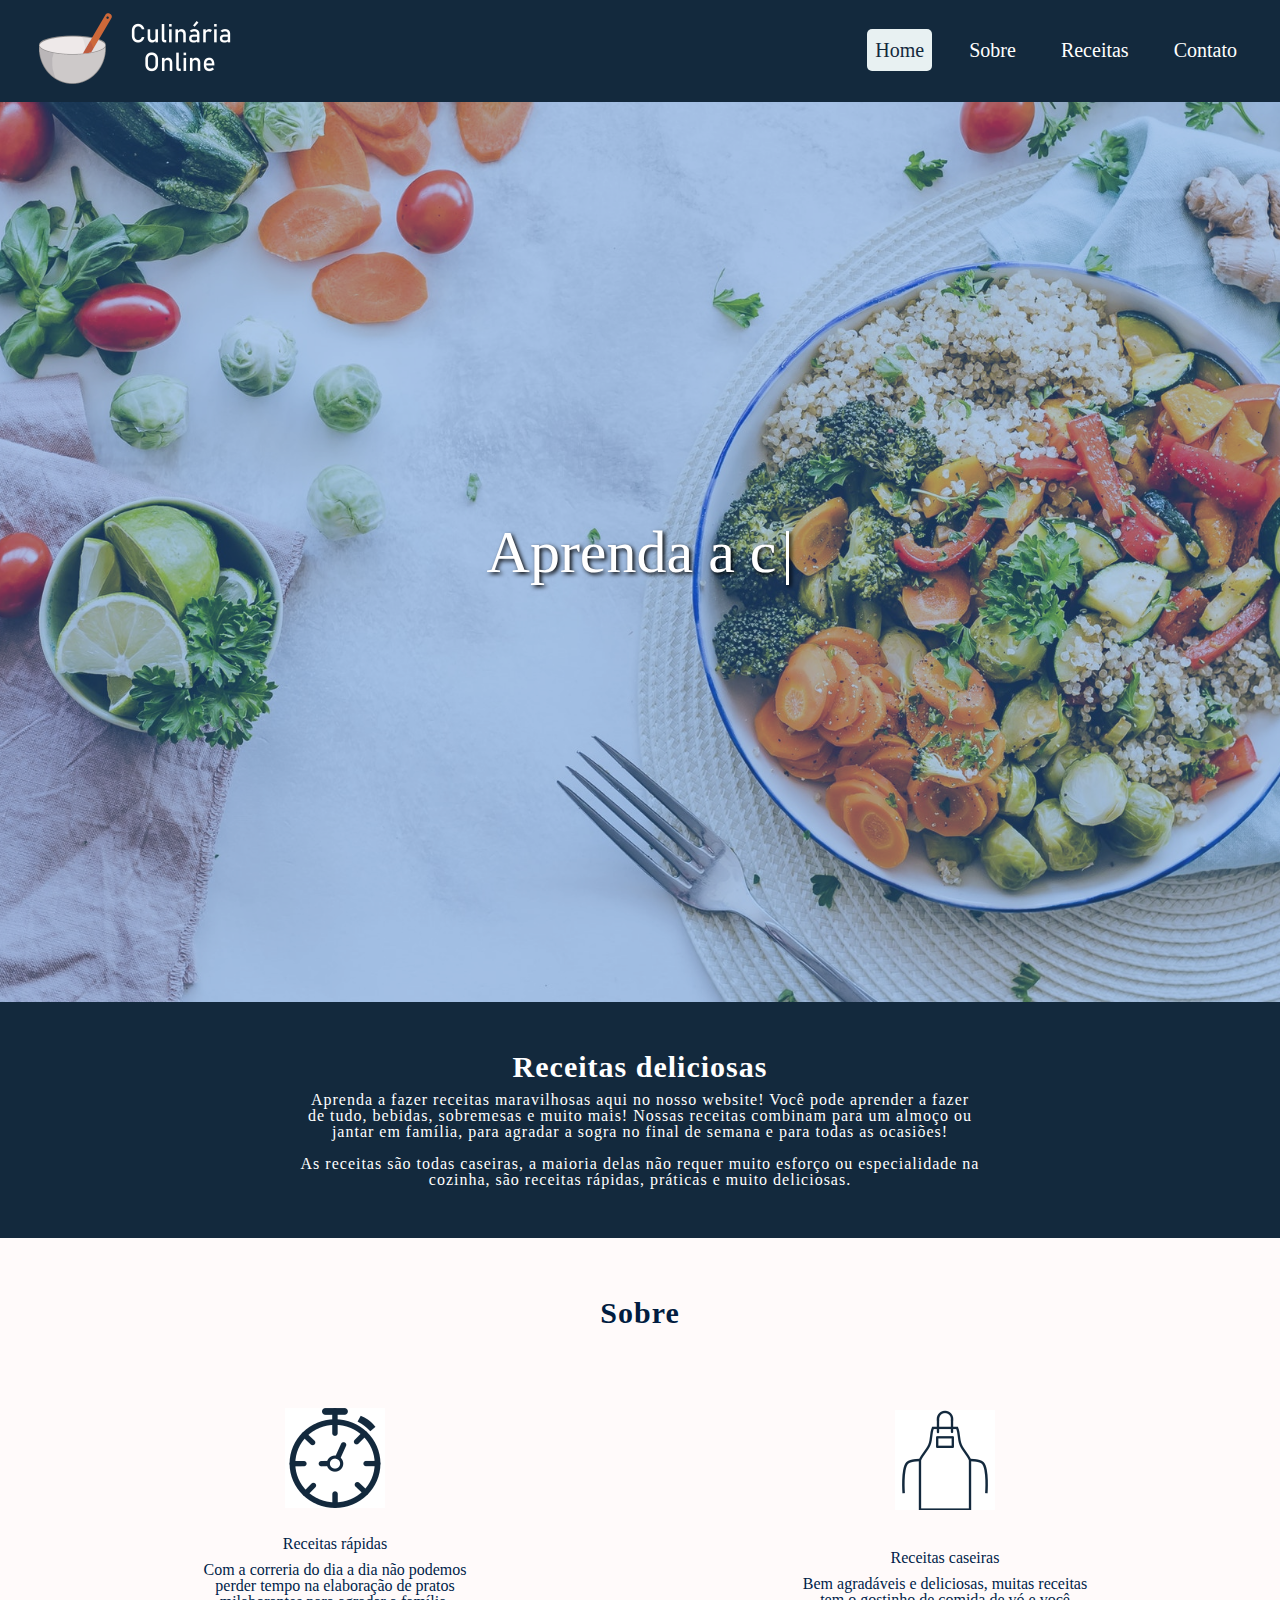
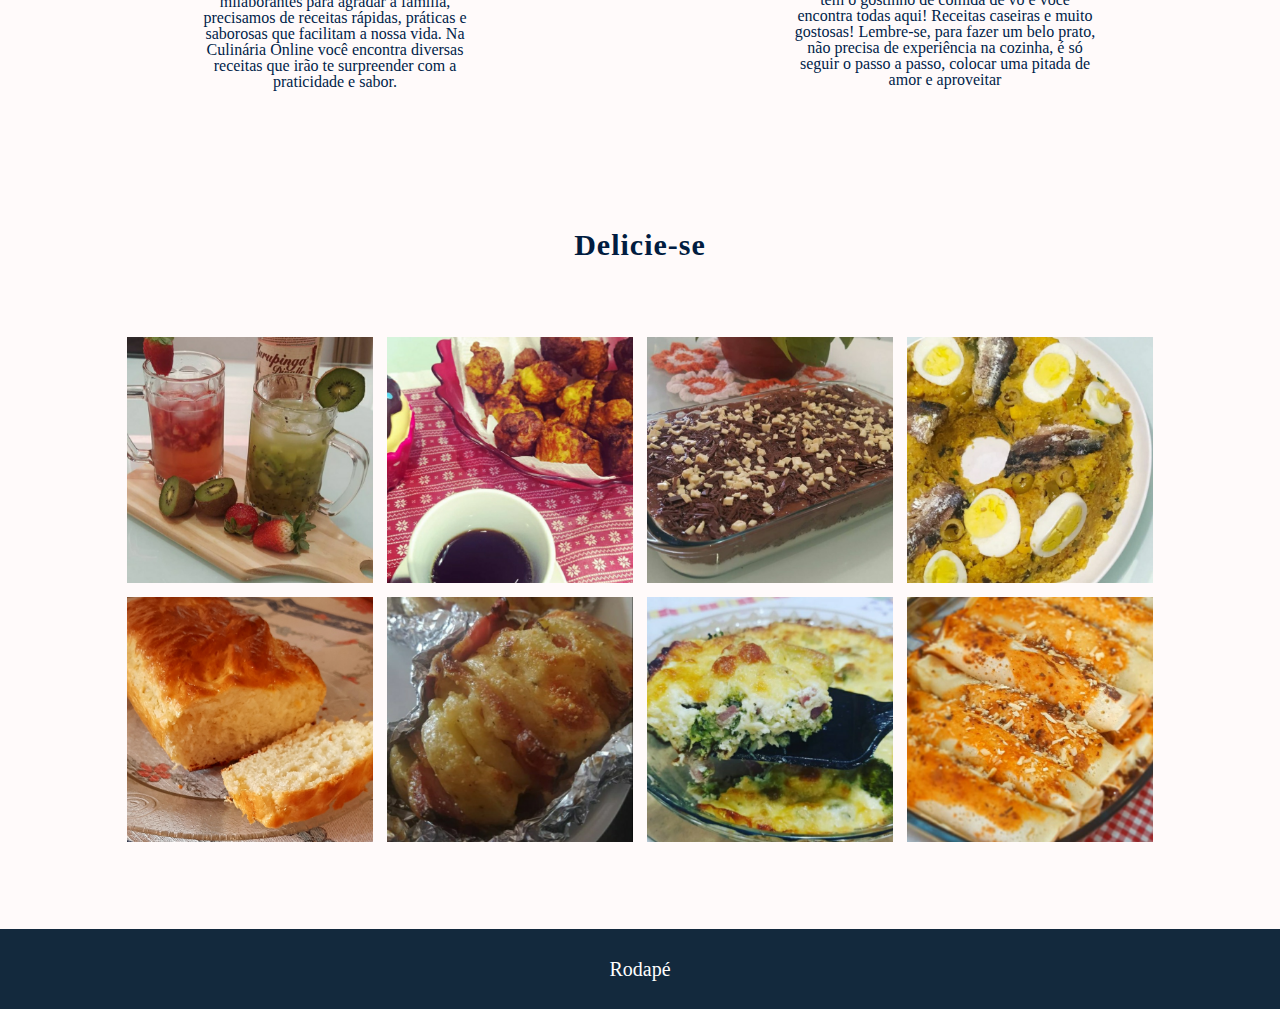
==== commit 6199739a: "última versão site" ====
--- a/index.html
+++ b/index.html
@@ -92,11 +92,11 @@
 					</div>
 				</div>
 			</div>
-			<div class="imagem"><span><img src="img/doce-coco.png"></span>
-				<div class="datalhes">
-					<div class="content2">
-						<h2>Doce de coco</h2>
-						<p>Quer aprender a fazer quer fazer doce de coco? <a data-modal-target="#docecoco">Clique aqui</a></p>
+			<div class="imagem"><span><img src="img/pao.png"></span>
+				<div class="datalhes">
+					<div class="content2">
+						<h2>Pão caseiro</h2>
+						<p>Quer aprender a fazer pão bem fofinho e gostoso? <a data-modal-target="#pao">Clique aqui</a></p>
 					</div>
 				</div>
 			</div>
@@ -214,23 +214,122 @@
 			<div class="pag-visu-scroll">
 				<div class="scroll-obj">
 					<div class="conteudo">
-						<strong><h2>Ingredientes para fazer essa deliciosa caipirinha:</h2></strong>
-						<ul>
-							<li class="item">5 Morangos &#127827;</li>
-							<li class="item">1 dose de Jurupinga</li>
-							<li class="item">1 colher de açúcar (opcional)</li>
-							<li class="item">Gelo</li>
-						</ul>
-						<br>
-						<h2>Pode usar outras frutas além do morango, vai ao seu gosto!</h2>
-					</div>
-					<div class="conteudofim">
-						<strong><h2>Modo de preparo:</h2></strong>
-						<ul>
-							<li class="item">Pegue 2 morangos (pode colocar mais se quiser), um pouco de Jurupinga e coloque para bater no liquidificador</li>
-							<li class="item">Depois de bater, corte em pequenos pedaços os morangos que restaram</li>
-							<li class="item">Pegue um copo, adicione o suco que foi batido, os pedacinhos que você cortou e o gelo</li>
-							<li class="item">Adicione açúcar ao seu gosto e mais um pouquinho de Jurupinga</li>
+						<strong><h2>Ingredientes para fazer essa deliciosa sobremesa:</h2></strong>
+						<ul>
+							<li style="padding-top: 15px;">Para o creme de coco vamos precisar de:</li>
+							<li class="item">2 latas de leite condensado</li>
+							<li class="item">200g de coco ralado</li>
+							<li class="item">2 colheres (sopa) de margarina</li>
+							<li class="item">1 caixinha de creme de leite</li>
+						</ul>
+						<br>
+						<h2>O coco pode ser ralado da própria fruta (fresco) ou já comprar ralado (industrializado)</h2>
+						<br>
+						<br>
+						<ul>
+							<li>Para o creme de chocolate vamos precisar de:</li>
+							<li class="item">2 caixinhas de creme de leite</li>
+							<li class="item">16 colheres (sopa) de achocolatado de sua preferência</li>
+						</ul>
+					</div>
+					<div class="conteudofim">
+						<strong><h2>Modo de preparo:</h2></strong>
+						<ul>
+							<li style="padding-top: 15px;">Creme de coco:</li>
+							<li class="item">Em uma panela despeje o leite condensado junto com o coco e a margarina, misture bem. Coloque em fogo médio e não pare de mexer até soltar do fundo da panela</li>
+							<li class="item">Desligue o fogo, coloque o creme de leite e adicione-o em uma travessa</li>
+						</ul>
+						<br>
+						<ul>
+							<li>Creme de chocolate :</li>
+							<li class="item">Em uma panela coloque o creme de leite e o achocolatado, misture bem</li>
+							<li class="item">Ligue em fogo médio, fique mexendo até levantar fervura e deixe por mais 5 minutos<li>
+							<li class="item">Desligue o fogo e espere  chocolate ficar morno, depois coloque-o sobre o creme de coco e leve a geladeira para gelar</li>
+						</ul>
+					</div>
+					<strong><h2>Observação:</h2></strong>
+					<br>
+					<h2>Você pode colocar lascas ou pedacinhos de chocolate para decorar o topo</h2>
+					<br>
+					<h2>Tome cuidado para não queimar os cremes!</h2>	
+				</div>
+			</div>
+		</div>
+		<div id="sombra"></div>
+
+		<div class="pag-visu" id="cuscuzpaulista">
+			<div class="detalhe-pag">
+				<span class="titulo"><h2>Vamos ver o que precisa para essa receita</h2></span>
+				<input id="checkbox-X">
+					<label for="checkbox-X" class="xzinho" data-close-button>
+						<span></span>
+						<span></span>
+					</label>
+			</div>
+			<div class="pag-visu-scroll">
+				<div class="scroll-obj">
+					<div class="conteudo">
+						<strong><h2>Ingredientes para fazer o cuscuz paulista:</h2></strong>
+						<ul>
+							<li class="item">1/2 xícara (chá) de azeite</li>
+							<li class="item">1 cebola picadinha</li>
+							<li class="item">1 lata de molho de tomate</li>
+							<li class="item">250ml de água</li>
+							<li class="item">1 lata de ervilha</li>
+							<li class="item">1 lata de milho</li>
+							<li class="item">1 pimentão</li>
+							<li class="item">Azeitonas</li>
+							<li class="item">2 latas de sardinha</li>
+							<li class="item">Cheiro verde à gosto</li>
+							<li class="item">Temperos à gosto</li>
+							<li class="item">3 xícaras de fariha de milho</li>
+							<li class="item">3 ovos cozidos</li>
+							<li class="item">tomate para decorar (opcional)</li>
+						</ul>
+					</div>
+					<div class="conteudofim">
+						<strong><h2>Modo de preparo:</h2></strong>
+						<ul>
+							<li class="item">Refogue no azeite a cebola, molho de tomate, as azeitonas, pimentão, as ervilhas, os milhos verde, o cheiro verde, a sardinha e os tempeiros</li>
+							<li class="item">Coloque a água, deixe ferver depois coloque a farinha de milho e cozinhe</li>
+							<li class="item">Pegue uma forma e unte-a com azeite, coloque os ovos, tomate e a sardinha</li>
+							<li class="item">Coloque a massa na forma, deixe esfriar e desenforme</li>
+						</ul>
+					</div>
+				</div>
+			</div>
+		</div>
+		<div id="sombra"></div>
+
+		<div class="pag-visu" id="pao">
+			<div class="detalhe-pag">
+				<span class="titulo"><h2>Vamos ver o que precisa para essa receita</h2></span>
+				<input id="checkbox-X">
+					<label for="checkbox-X" class="xzinho" data-close-button>
+						<span></span>
+						<span></span>
+					</label>
+			</div>
+			<div class="pag-visu-scroll">
+				<div class="scroll-obj">
+					<div class="conteudo">
+						<strong><h2>Ingredientes para fazer esse pão delicioso:</h2></strong>
+						<ul>
+							<li class="item">1 e 1/4 de xícara de leite morno</li>
+							<li class="item">1/2 xícara de óleo</li>
+							<li class="item">1/4 de xícara de açúcar</li>
+							<li class="item">2 tabletes de fermento para pão</li>
+							<li class="item">3 xícaras de farinha de trigo</li>
+							<li class="item">1 colher (chá) de sal</li>
+						</ul>
+					</div>
+					<div class="conteudofim">
+						<strong><h2>Modo de preparo:</h2></strong>
+						<ul>
+							<li class="item">No liquidificador coloque o leite, o óleo, os ovos e os tabletes de fermento, bata bem e depois reserve</li>
+							<li class="item">Em um recipiente misture a farinha, o sal, o açúcar e coloque no liquidificador</li>
+							<li class="item">Bata até borbulhar e deixe crescer por 20 minutos</li>
+							<li class="item">Despeje a massa em uma forma untada e polvilhada e leve para assar em forno médio-alto (220°C) preaquecido, deixe por 30 minutos</li>
 						</ul>
 					</div>
 						<strong><h2>Observação:</h2></strong>
@@ -240,82 +339,6 @@
 		</div>
 		<div id="sombra"></div>
 
-		<div class="pag-visu" id="cuscuzpaulista">
-			<div class="detalhe-pag">
-				<span class="titulo"><h2>Vamos ver o que precisa para essa receita</h2></span>
-				<input id="checkbox-X">
-					<label for="checkbox-X" class="xzinho" data-close-button>
-						<span></span>
-						<span></span>
-					</label>
-			</div>
-			<div class="pag-visu-scroll">
-				<div class="scroll-obj">
-					<div class="conteudo">
-						<strong><h2>Ingredientes para fazer essa deliciosa caipirinha:</h2></strong>
-						<ul>
-							<li class="item">5 Morangos &#127827;</li>
-							<li class="item">1 dose de Jurupinga</li>
-							<li class="item">1 colher de açúcar (opcional)</li>
-							<li class="item">Gelo</li>
-						</ul>
-						<br>
-						<h2>Pode usar outras frutas além do morango, vai ao seu gosto!</h2>
-					</div>
-					<div class="conteudofim">
-						<strong><h2>Modo de preparo:</h2></strong>
-						<ul>
-							<li class="item">Pegue 2 morangos (pode colocar mais se quiser), um pouco de Jurupinga e coloque para bater no liquidificador</li>
-							<li class="item">Depois de bater, corte em pequenos pedaços os morangos que restaram</li>
-							<li class="item">Pegue um copo, adicione o suco que foi batido, os pedacinhos que você cortou e o gelo</li>
-							<li class="item">Adicione açúcar ao seu gosto e mais um pouquinho de Jurupinga</li>
-						</ul>
-					</div>
-						<strong><h2>Observação:</h2></strong>
-						<h2>A receita mostrada acima só rende 1 porção, se quiser fazer 2 porções é só fazer o dobro da receita!</h2>
-				</div>
-			</div>
-		</div>
-		<div id="sombra"></div>
-
-		<div class="pag-visu" id="docecoco">
-			<div class="detalhe-pag">
-				<span class="titulo"><h2>Vamos ver o que precisa para essa receita</h2></span>
-				<input id="checkbox-X">
-					<label for="checkbox-X" class="xzinho" data-close-button>
-						<span></span>
-						<span></span>
-					</label>
-			</div>
-			<div class="pag-visu-scroll">
-				<div class="scroll-obj">
-					<div class="conteudo">
-						<strong><h2>Ingredientes para fazer essa deliciosa caipirinha:</h2></strong>
-						<ul>
-							<li class="item">5 Morangos &#127827;</li>
-							<li class="item">1 dose de Jurupinga</li>
-							<li class="item">1 colher de açúcar (opcional)</li>
-							<li class="item">Gelo</li>
-						</ul>
-						<br>
-						<h2>Pode usar outras frutas além do morango, vai ao seu gosto!</h2>
-					</div>
-					<div class="conteudofim">
-						<strong><h2>Modo de preparo:</h2></strong>
-						<ul>
-							<li class="item">Pegue 2 morangos (pode colocar mais se quiser), um pouco de Jurupinga e coloque para bater no liquidificador</li>
-							<li class="item">Depois de bater, corte em pequenos pedaços os morangos que restaram</li>
-							<li class="item">Pegue um copo, adicione o suco que foi batido, os pedacinhos que você cortou e o gelo</li>
-							<li class="item">Adicione açúcar ao seu gosto e mais um pouquinho de Jurupinga</li>
-						</ul>
-					</div>
-						<strong><h2>Observação:</h2></strong>
-						<h2>A receita mostrada acima só rende 1 porção, se quiser fazer 2 porções é só fazer o dobro da receita!</h2>
-				</div>
-			</div>
-		</div>
-		<div id="sombra"></div>
-
 		<div class="pag-visu" id="batatarecheada">
 			<div class="detalhe-pag">
 				<span class="titulo"><h2>Vamos ver o que precisa para essa receita</h2></span>
@@ -328,27 +351,32 @@
 			<div class="pag-visu-scroll">
 				<div class="scroll-obj">
 					<div class="conteudo">
-						<strong><h2>Ingredientes para fazer essa deliciosa caipirinha:</h2></strong>
-						<ul>
-							<li class="item">5 Morangos &#127827;</li>
-							<li class="item">1 dose de Jurupinga</li>
-							<li class="item">1 colher de açúcar (opcional)</li>
-							<li class="item">Gelo</li>
-						</ul>
-						<br>
-						<h2>Pode usar outras frutas além do morango, vai ao seu gosto!</h2>
-					</div>
-					<div class="conteudofim">
-						<strong><h2>Modo de preparo:</h2></strong>
-						<ul>
-							<li class="item">Pegue 2 morangos (pode colocar mais se quiser), um pouco de Jurupinga e coloque para bater no liquidificador</li>
-							<li class="item">Depois de bater, corte em pequenos pedaços os morangos que restaram</li>
-							<li class="item">Pegue um copo, adicione o suco que foi batido, os pedacinhos que você cortou e o gelo</li>
-							<li class="item">Adicione açúcar ao seu gosto e mais um pouquinho de Jurupinga</li>
-						</ul>
-					</div>
-						<strong><h2>Observação:</h2></strong>
-						<h2>A receita mostrada acima só rende 1 porção, se quiser fazer 2 porções é só fazer o dobro da receita!</h2>
+						<strong><h2>Ingredientes para fazer essa batata recheada:</h2></strong>
+						<ul>
+							<li class="item">1 batata média ou grande</li>
+							<li class="item">1 colherzinha (café) de manteiga ou margarina</li>
+							<li class="item">50g de bacon em quadradinhos</li>
+							<li class="item">Água</li>
+						</ul>
+						<br>
+						<h2>Pode usar outros tipos de recheio, vai ao seu gosto!</h2>
+						<br>
+						<h2>Sugestões de recheios:</h2>
+						<ul>
+							<li class="item">Queijo</li>
+							<li class="item">Calabresa</li>
+							<li class="item">Carne seca</li>
+						</ul>
+					</div>
+					<div class="conteudofim">
+						<strong><h2>Modo de preparo:</h2></strong>
+						<ul>
+							<li class="item">Em uma panela coloque as batatas e despeje água até cobrir todas, deixe cozinhar até as batatas ficarem molinhas (mais ou menos 40 min)</li>
+							<li class="item">Depois de cozidas, com ajuda de uma colher, retire um pouco do meio da batata (onde você irá por o recheio)</li>
+							<li class="item">Doure o bacon</li>
+							<li class="item">Acrescente o bacon e o requeijão na batata</li>
+						</ul>
+					</div>
 				</div>
 			</div>
 		</div>
@@ -366,27 +394,38 @@
 			<div class="pag-visu-scroll">
 				<div class="scroll-obj">
 					<div class="conteudo">
-						<strong><h2>Ingredientes para fazer essa deliciosa caipirinha:</h2></strong>
-						<ul>
-							<li class="item">5 Morangos &#127827;</li>
-							<li class="item">1 dose de Jurupinga</li>
-							<li class="item">1 colher de açúcar (opcional)</li>
-							<li class="item">Gelo</li>
-						</ul>
-						<br>
-						<h2>Pode usar outras frutas além do morango, vai ao seu gosto!</h2>
-					</div>
-					<div class="conteudofim">
-						<strong><h2>Modo de preparo:</h2></strong>
-						<ul>
-							<li class="item">Pegue 2 morangos (pode colocar mais se quiser), um pouco de Jurupinga e coloque para bater no liquidificador</li>
-							<li class="item">Depois de bater, corte em pequenos pedaços os morangos que restaram</li>
-							<li class="item">Pegue um copo, adicione o suco que foi batido, os pedacinhos que você cortou e o gelo</li>
-							<li class="item">Adicione açúcar ao seu gosto e mais um pouquinho de Jurupinga</li>
-						</ul>
-					</div>
-						<strong><h2>Observação:</h2></strong>
-						<h2>A receita mostrada acima só rende 1 porção, se quiser fazer 2 porções é só fazer o dobro da receita!</h2>
+						<strong><h2>Ingredientes para fazer esse gostoso gratinado:</h2></strong>
+						<ul>
+							<li class="item">800g de brócolis</li>
+							<li class="item">2 L de água</li>
+							<li class="item">1 pitada de açúcar</li>
+							<li class="item">2 dentes de alho amassados</li>
+							<li class="item">1 cebola média picada</li>
+							<li class="item">2 colheres de sopa de farinha de trigo</li>
+							<li class="item">2 1/2 xícaras de leite</li>
+							<li class="item">Sal</li>
+							<li class="item">Pimenta-do-reino à gosto</li>
+							<li class="item">150g de requeijão</li>
+							<li class="item">1 caixinha de creme de leite</li>
+							<li class="item">Queijo parmesão ralado à gosto</li>
+						</ul>
+					</div>
+					<div class="conteudofim">
+						<strong><h2>Modo de preparo:</h2></strong>
+						<ul>
+							<li class="item">Em uma panela grande, coloque a água com o açúcar e leve para ferver</li>
+							<li class="item">Quando estiver fervendo, adicione o brócolis inteiro com a parte dos talos virada para baixo e deixe cozinhar (aproximadamente 10 min), depois vire de cabeça para baixo e deixe por mais 2 min (não pode ficar muito mole)</li>
+							<li class="item">Depois passe na água fria, corte os talos separano os buquês (parte de cima), arrume em um refratório e reserve</li>
+							<li class="item">Em uma panela, coloque a manteiga e deixe derreter</li>
+							<li class="item">Junte com o alho, a cebola e deixe dourar bem</li>
+							<li class="item">Adicione a farinha de trigo e mexa bem para fritar um pouco</li>
+							<li class="item">Depois junte o leite, aos poucos, mexendo sempre, coloque os temperos e deixe engrossar</li>
+							<li class="item">Junte o requeijão misturando bem, desligue o fogo e acrescente o creme de leite.</li>
+							<li class="item">Jogue esse molho em cima dos buquês</li>
+							<li class="item">Polvilhe o queijo parmesão por cima.</li>
+							<li class="item">Leve ao forno à 200°C para gratinar e deixe o queijo dourar bem</li>
+						</ul>
+					</div>
 				</div>
 			</div>
 		</div>
@@ -404,27 +443,25 @@
 			<div class="pag-visu-scroll">
 				<div class="scroll-obj">
 					<div class="conteudo">
-						<strong><h2>Ingredientes para fazer essa deliciosa caipirinha:</h2></strong>
-						<ul>
-							<li class="item">5 Morangos &#127827;</li>
-							<li class="item">1 dose de Jurupinga</li>
-							<li class="item">1 colher de açúcar (opcional)</li>
-							<li class="item">Gelo</li>
-						</ul>
-						<br>
-						<h2>Pode usar outras frutas além do morango, vai ao seu gosto!</h2>
-					</div>
-					<div class="conteudofim">
-						<strong><h2>Modo de preparo:</h2></strong>
-						<ul>
-							<li class="item">Pegue 2 morangos (pode colocar mais se quiser), um pouco de Jurupinga e coloque para bater no liquidificador</li>
-							<li class="item">Depois de bater, corte em pequenos pedaços os morangos que restaram</li>
-							<li class="item">Pegue um copo, adicione o suco que foi batido, os pedacinhos que você cortou e o gelo</li>
-							<li class="item">Adicione açúcar ao seu gosto e mais um pouquinho de Jurupinga</li>
-						</ul>
-					</div>
-						<strong><h2>Observação:</h2></strong>
-						<h2>A receita mostrada acima só rende 1 porção, se quiser fazer 2 porções é só fazer o dobro da receita!</h2>
+						<strong><h2>Ingredientes para fazer essa panqueca recheada:</h2></strong>
+						<ul>
+							<li class="item">1 xícara (chá) farinha de trigo</li>
+							<li class="item">1 xícara de leite</li>
+							<li class="item">1 ovo</li>
+							<li class="item">1 pitada de sal</li>
+						</ul>
+					</div>
+					<div class="conteudofim">
+						<strong><h2>Modo de preparo:</h2></strong>
+						<ul>
+							<li class="item">Bata no liquidificador a farinha de trigo, o leite, o ovo e o sal</li>
+							<li class="item">Unte a frigideira e coloque a massa</li>
+							<li class="item">Enquanto vai fazendo a massa, coloque o recheio da sua preferência</li>
+							<li class="item">Enrolar a panqueca e colocar em uma travessa</li>
+							<li class="item">Despeje molho de tomate e coloque manjericão à gosto</li>
+							<li class="item">Sirva quente de preferência</li>
+						</ul>
+					</div>
 				</div>
 			</div>
 		</div>
@@ -432,7 +469,7 @@
 	</section>
 
 	<footer>
-		<h1> Rodapé </h1>
+		<h1>Rodapé</h1>
 	</footer>
 	
 	<script>
--- a/css/style.css
+++ b/css/style.css
@@ -85,7 +85,9 @@
 	footer h1 {
 		position: absolute;
 		font-size: 20px;
-		justify-content: center;
+		top: 50%;
+		left: 50%;
+		transform: translate(-50%, -50%);
 	}
 	
 	.banner {
